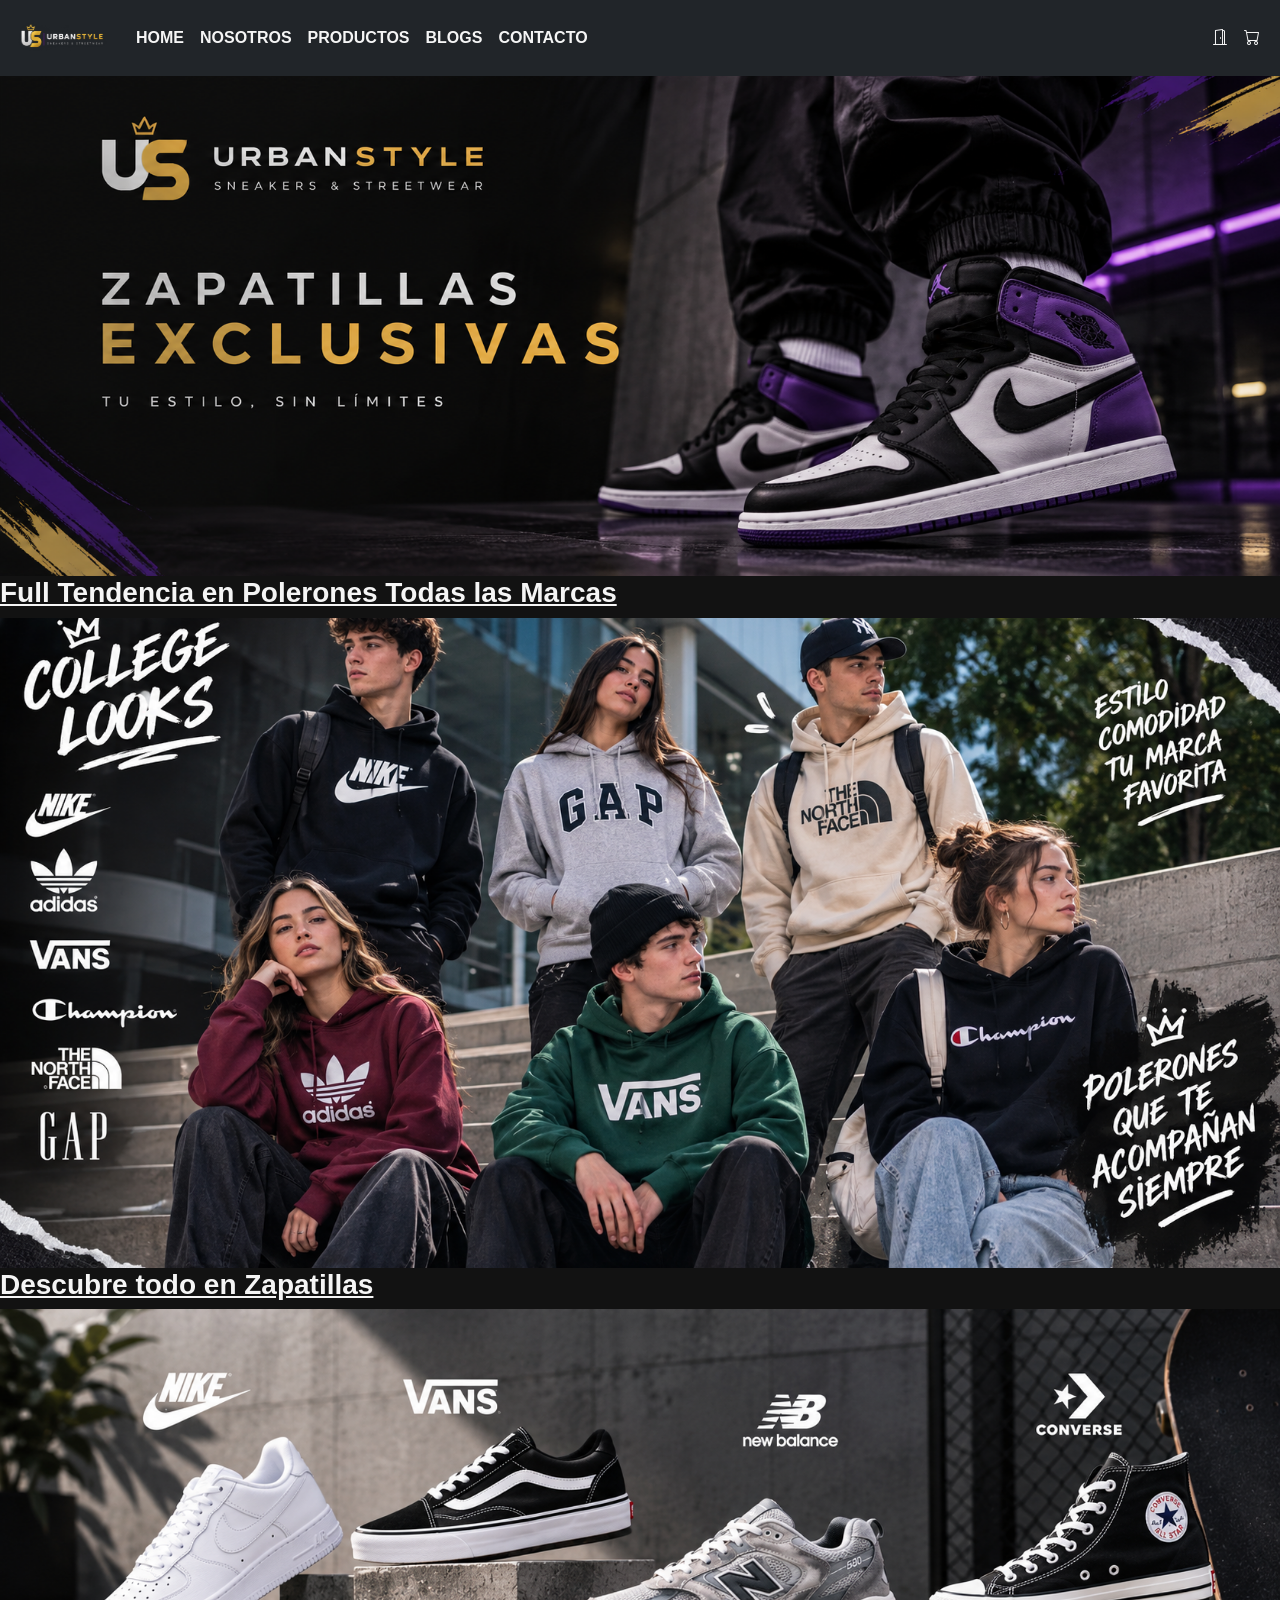
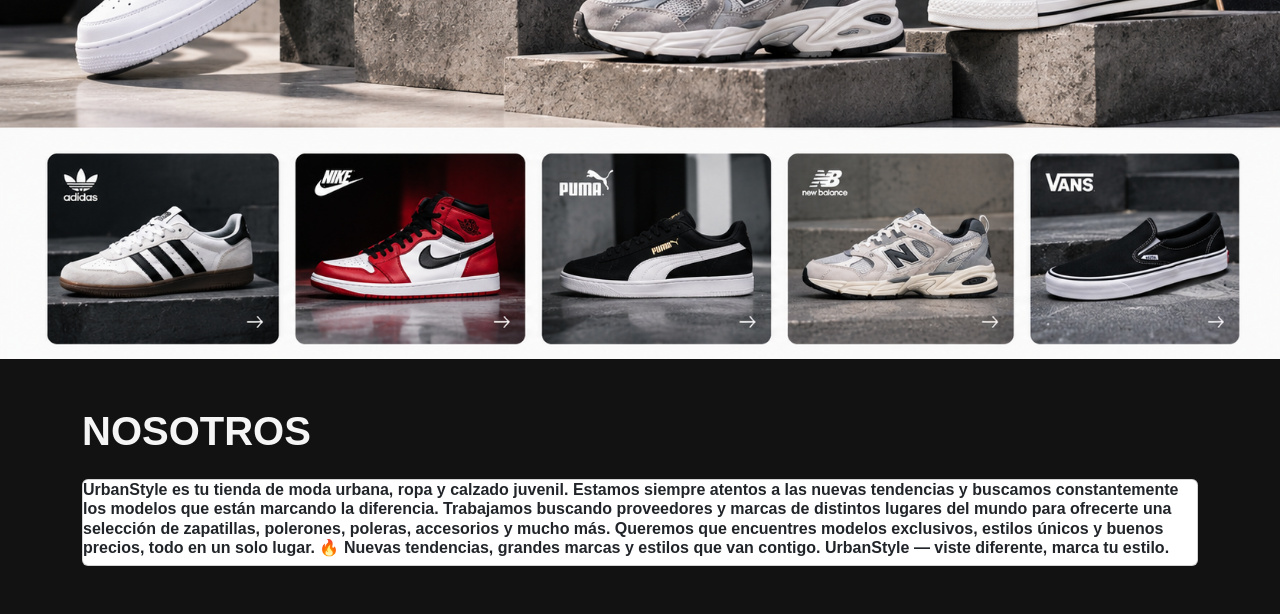
==== index.html @ 004dd3a8 "se agrego seccion 'NOSOTROS'" ====
<!DOCTYPE html>
<html>
    <head>
        <meta charset="utf-8">
        <title>UrbanStyle</title>
        <link href="https://cdn.jsdelivr.net/npm/bootstrap@5.3.8/dist/css/bootstrap.min.css" rel="stylesheet" integrity="sha384-sRIl4kxILFvY47J16cr9ZwB07vP4J8+LH7qKQnuqkuIAvNWLzeN8tE5YBujZqJLB" crossorigin="anonymous"><!--conecta con boostrap-->
        <link rel="stylesheet" href="https://cdn.jsdelivr.net/npm/bootstrap-icons@1.13.1/font/bootstrap-icons.min.css"><!-- se conecta con los iconos de boostrap-->
        <meta name="viewport" content="width=device-width, initial-scale=1"><!-- Hace que la página se adapte al ancho de la pantalla del dispositivo (responsive) -->
        <link rel="icon" type="image/png" href="img/favicon.png">
        <link rel="stylesheet" href="css/styles.css">
    </head>
        
    <body>
        <nav class="navbar navbar-expand-lg navbar-dark bg-dark">
            <div class="container-fluid justify-content-start"><!-- Usa todo el ancho disponible y coloca los elementos desde el comienzo del contenedor -->
                <a class="navbar-brand" href="index.html">
                    <img src="img/logo.png" alt="UrbanStyle" width="100" height="50">
                </a>
                
                <ul class="navbar-nav me-auto"><!-- Contiene los elementos del menú de navegación y los alinea a la izquierda -->
                    <li class="nav-item">
                        <a class="nav-link" href="index.html"><strong>HOME</strong> </a>
                    </li>
                    <li class="nav-item">
                        <a class="nav-link" href="nosotros.html"><strong>NOSOTROS</strong></a>
                    </li>
                    <li class="nav-item">
                        <a class="nav-link" href="productos.html"><strong>PRODUCTOS</strong></a>
                    </li>
                    <li class="nav-item">
                        <a class="nav-link" href="blogs.html"><strong>BLOGS</strong></a>
                    </li>
                    <li class="nav-item">
                        <a class="nav-link" href="contacto.html"><strong>CONTACTO</strong></a>
                    </li>
                </ul>

                <ul class="navbar-nav ">
                    <li class="nav-item"><a class="nav-link" href="login.html" aria-label="Iniciar sesión" title="Iniciar Seción"><i class="bi bi-door-open"></i></a></li>
                    <li class="nav-item"><a class="nav-link" href="carrito.html" aria-label="Carrito de Compras" title="Carrito de Compras"><i class="bi bi-cart"></i></a></li>
                </ul>
            </div>
        </nav><!--Fin del NAVBAR-->

        <section class="hero">
            <img src="img/hero.png" alt="UrbanStyle - Sneakers y Streetwear">
        </section>

        <section class="categorias">
            <div class="categoria-card">
                <a href="productos.html">
                    <h3><strong>Full Tendencia en Polerones Todas las Marcas</strong></h3>
                    <img src="img/polerones.png" alt="Categoria Polerones">
                </a>
                

            </div>

            <div class="categoria-card">
                <a href="productos.html">
                    <h3><strong>Descubre todo en Zapatillas</strong></h3>
                    <img src="img/collage-zapatillas.png" alt="Categoria Zapatillas">
                </a>
            </div>
        </section><!--Fin seccion de categoria destacada-->
        <div class="container mt-5 mb-5">
            <h1><strong>NOSOTROS</strong></h1>
            <div class="card mt-4">
                <h6><strong>UrbanStyle es tu tienda de moda urbana, ropa y calzado juvenil. Estamos siempre atentos a las nuevas tendencias y buscamos constantemente los modelos que están marcando la diferencia.

Trabajamos buscando proveedores y marcas de distintos lugares del mundo para ofrecerte una selección de zapatillas, polerones, poleras, accesorios y mucho más. Queremos que encuentres modelos exclusivos, estilos únicos y buenos precios, todo en un solo lugar.

🔥 Nuevas tendencias, grandes marcas y estilos que van contigo.
UrbanStyle — viste diferente, marca tu estilo.</strong></h6>
            </div>
        </div>
    </body>

</html>
---- css/styles.css ----
/* css/styles.css */

/* Codigos HEX de paleta de Colores UrbanStyle */
:root {
  --bg-dark: #121212;         /* Fondo principal negro */
  --bg-card: #1E1E1E;         /* Fondo de tarjetas/formularios */
  --bg-input: #2A2A2A;        /* Fondo de campos de texto */
  --text-main: #F5F5F5;       /* Texto claro */
  --text-muted: #B0B0B0;      /* Texto secundario */
  
  --color-purple: #8E24AA;    /* Morado urbano */
  --color-purple-hover: #AB47BC;
  --color-gold: #D4AF37;      /* Dorado premium */
  --color-gold-hover: #F1C40F;
  --color-error: #FF5252;     /* Mensajes de error */
}

* {
  margin: 0;
  padding: 0;
  box-sizing: border-box;
  font-family: 'Segoe UI', Tahoma, Geneva, Verdana, sans-serif;
}
/* Cuerpo de la pagina */
body {
  background-color: var(--bg-dark);
  color: var(--text-main);
  min-height: 100vh;
}

/* Tipografía en Dorado y Morado */
.text-gold { color: var(--color-gold); }
.text-purple { color: var(--color-purple); }

/* Contenedores */
.auth-container {
  display: flex;
  justify-content: center;
  align-items: center;
  min-height: 100vh;
  padding: 20px;
}

.auth-card {
  background-color: var(--bg-card);
  border: 1px solid #333;
  border-top: 4px solid var(--color-gold); 
  border-radius: 8px;
  padding: 40px;
  width: 100%;
  max-width: 450px;
  box-shadow: 0 8px 24px rgba(0, 0, 0, 0.5);
}

.auth-card h2 {
  text-align: center;
  margin-bottom: 24px;
  font-size: 1.8rem;
}

/* Inputs y Labels*/
.form-group {
  margin-bottom: 20px;
}

.form-group label {
  display: block;
  margin-bottom: 8px;
  font-size: 0.9rem;
  color: var(--text-muted);
}

.form-control {
  width: 100%;
  padding: 12px 16px;
  background-color: var(--bg-input);
  border: 1px solid #444;
  border-radius: 6px;
  color: var(--text-main);
  font-size: 1rem;
  outline: none;
  transition: border-color 0.3s;
}

/* Borde morado al enfocar */
.form-control:focus {
  border-color: var(--color-purple); 
}

/* Diseño de Botones */
.btn-gold {
  width: 100%;
  padding: 14px;
  background-color: var(--color-gold);
  color: #000;
  font-weight: bold;
  font-size: 1rem;
  border: none;
  border-radius: 6px;
  cursor: pointer;
  transition: background-color 0.3s;
}

.btn-gold:hover {
  background-color: var(--color-gold-hover);
}

/* Mensajes de error */
.error-message {
  color: var(--color-error);
  font-size: 0.85rem;
  margin-top: 5px;
  display: none;
}

.nav-link {
  color: var(--text-main);
}

.nav-link:hover {
  color: var(--color-gold);
}

/* Ajusta la imagen principal del inicio */
.hero {
    width: 100%;
    height: 500px;
    overflow: hidden;
}

/* Hace que la imagen ocupe todo el espacio del Hero */
.hero img {
    width: 100%;
    height: 100%;
    object-fit: cover;
    object-position: center;
    display: block;
}

.categoria-card img{
  width: 100%;
    height: 650px;
    object-fit: cover;
    object-position: center;
    display: block;
}

.categoria-card a {
  color:var(--text-main) ;
}

.categoria-card a:hover {
  color: var(--color-gold-hover);
}
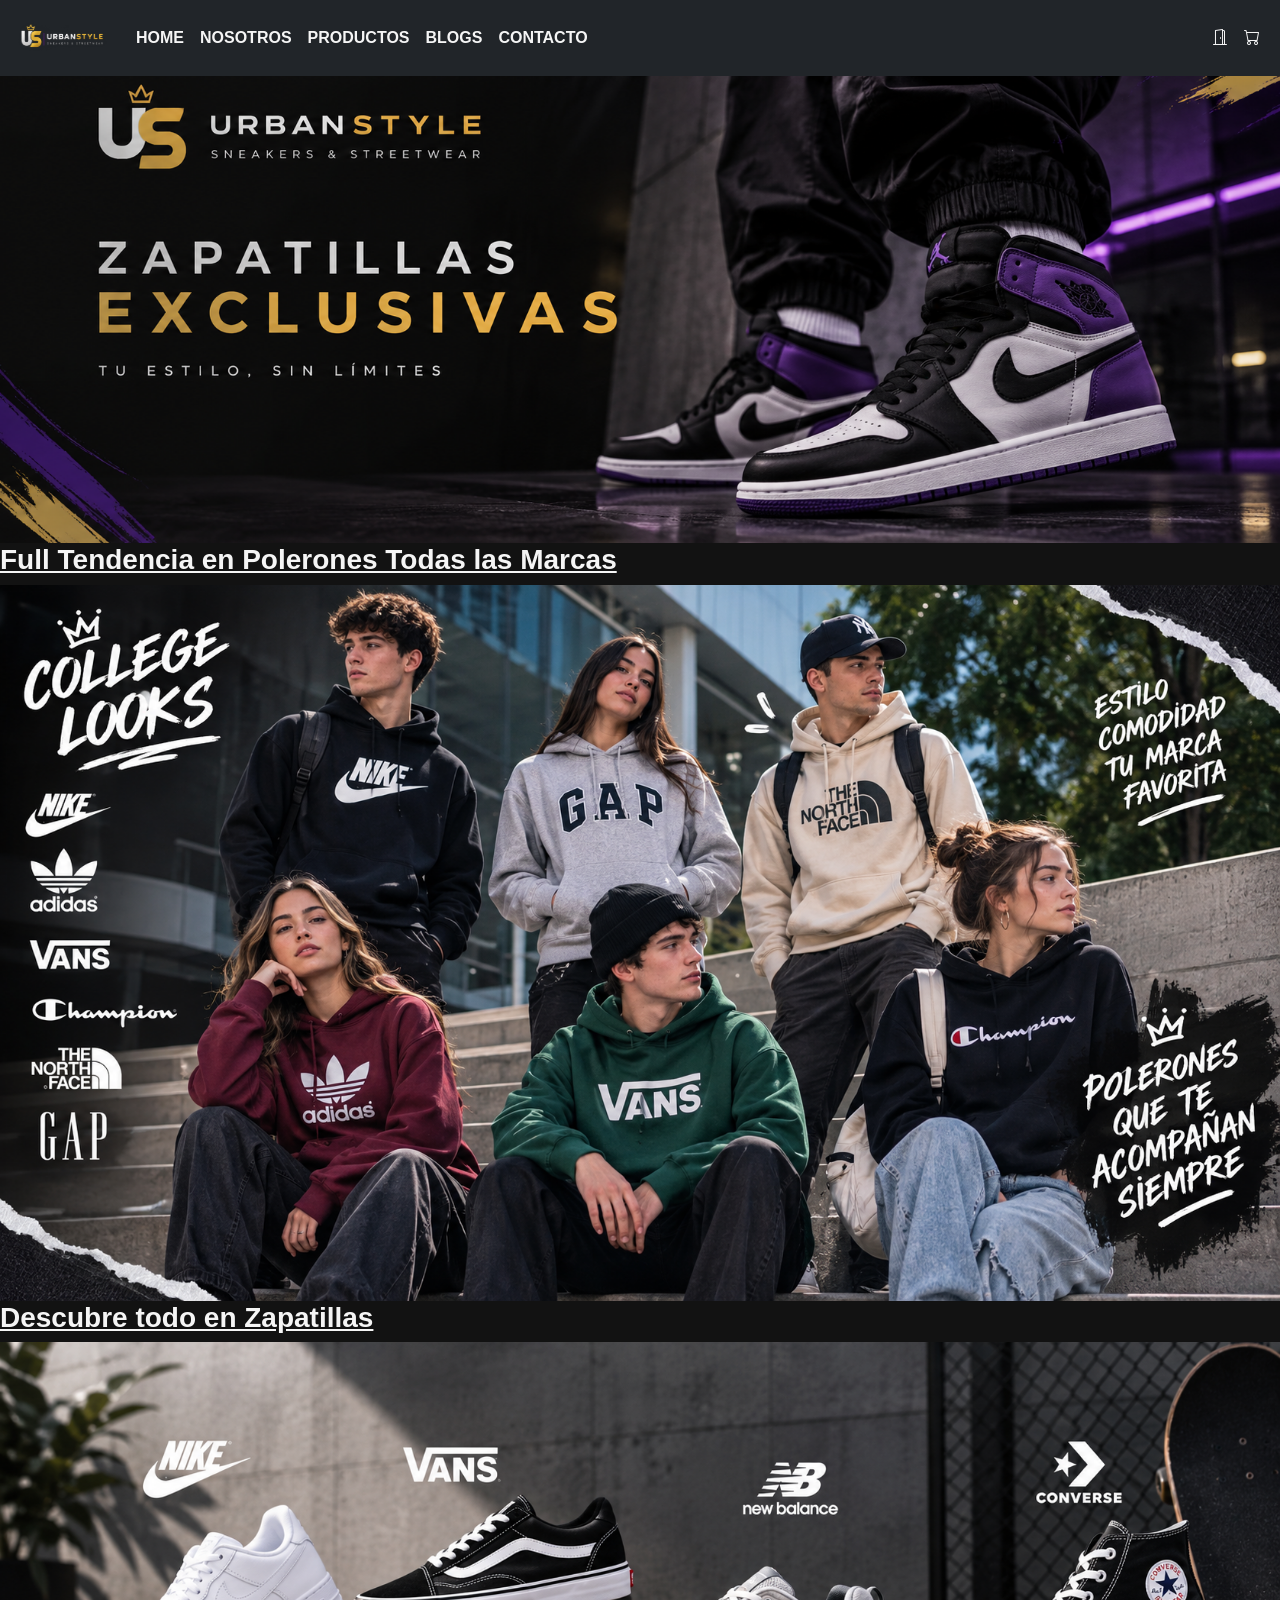
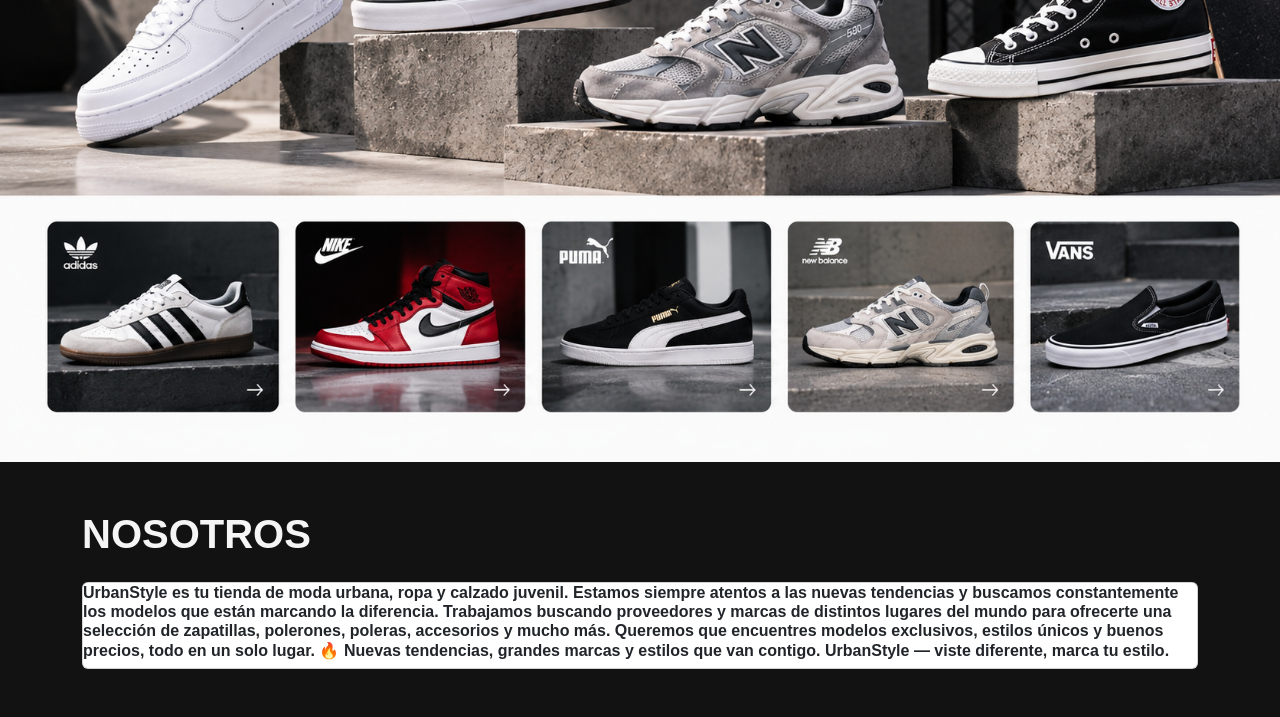
==== commit bb10e5d9: "cambio imagen del HERO" ====
--- a/index.html
+++ b/index.html
@@ -43,7 +43,7 @@
         </nav><!--Fin del NAVBAR-->
 
         <section class="hero">
-            <img src="img/hero.png" alt="UrbanStyle - Sneakers y Streetwear">
+            <img src="img/hero2.0.png" alt="UrbanStyle - Sneakers y Streetwear">
         </section>
 
         <section class="categorias">
@@ -67,11 +67,9 @@
             <h1><strong>NOSOTROS</strong></h1>
             <div class="card mt-4">
                 <h6><strong>UrbanStyle es tu tienda de moda urbana, ropa y calzado juvenil. Estamos siempre atentos a las nuevas tendencias y buscamos constantemente los modelos que están marcando la diferencia.
-
-Trabajamos buscando proveedores y marcas de distintos lugares del mundo para ofrecerte una selección de zapatillas, polerones, poleras, accesorios y mucho más. Queremos que encuentres modelos exclusivos, estilos únicos y buenos precios, todo en un solo lugar.
-
-🔥 Nuevas tendencias, grandes marcas y estilos que van contigo.
-UrbanStyle — viste diferente, marca tu estilo.</strong></h6>
+                    Trabajamos buscando proveedores y marcas de distintos lugares del mundo para ofrecerte una selección de zapatillas, polerones, poleras, accesorios y mucho más. Queremos que encuentres modelos exclusivos, estilos únicos y buenos precios, todo en un solo lugar.
+                    🔥 Nuevas tendencias, grandes marcas y estilos que van contigo.
+                    UrbanStyle — viste diferente, marca tu estilo.</strong></h6>
             </div>
         </div>
     </body>
--- a/css/styles.css
+++ b/css/styles.css
@@ -124,7 +124,7 @@
 /* Ajusta la imagen principal del inicio */
 .hero {
     width: 100%;
-    height: 500px;
+    height: 100%;
     overflow: hidden;
 }
 
@@ -139,7 +139,7 @@
 
 .categoria-card img{
   width: 100%;
-    height: 650px;
+    height: 100%;
     object-fit: cover;
     object-position: center;
     display: block;
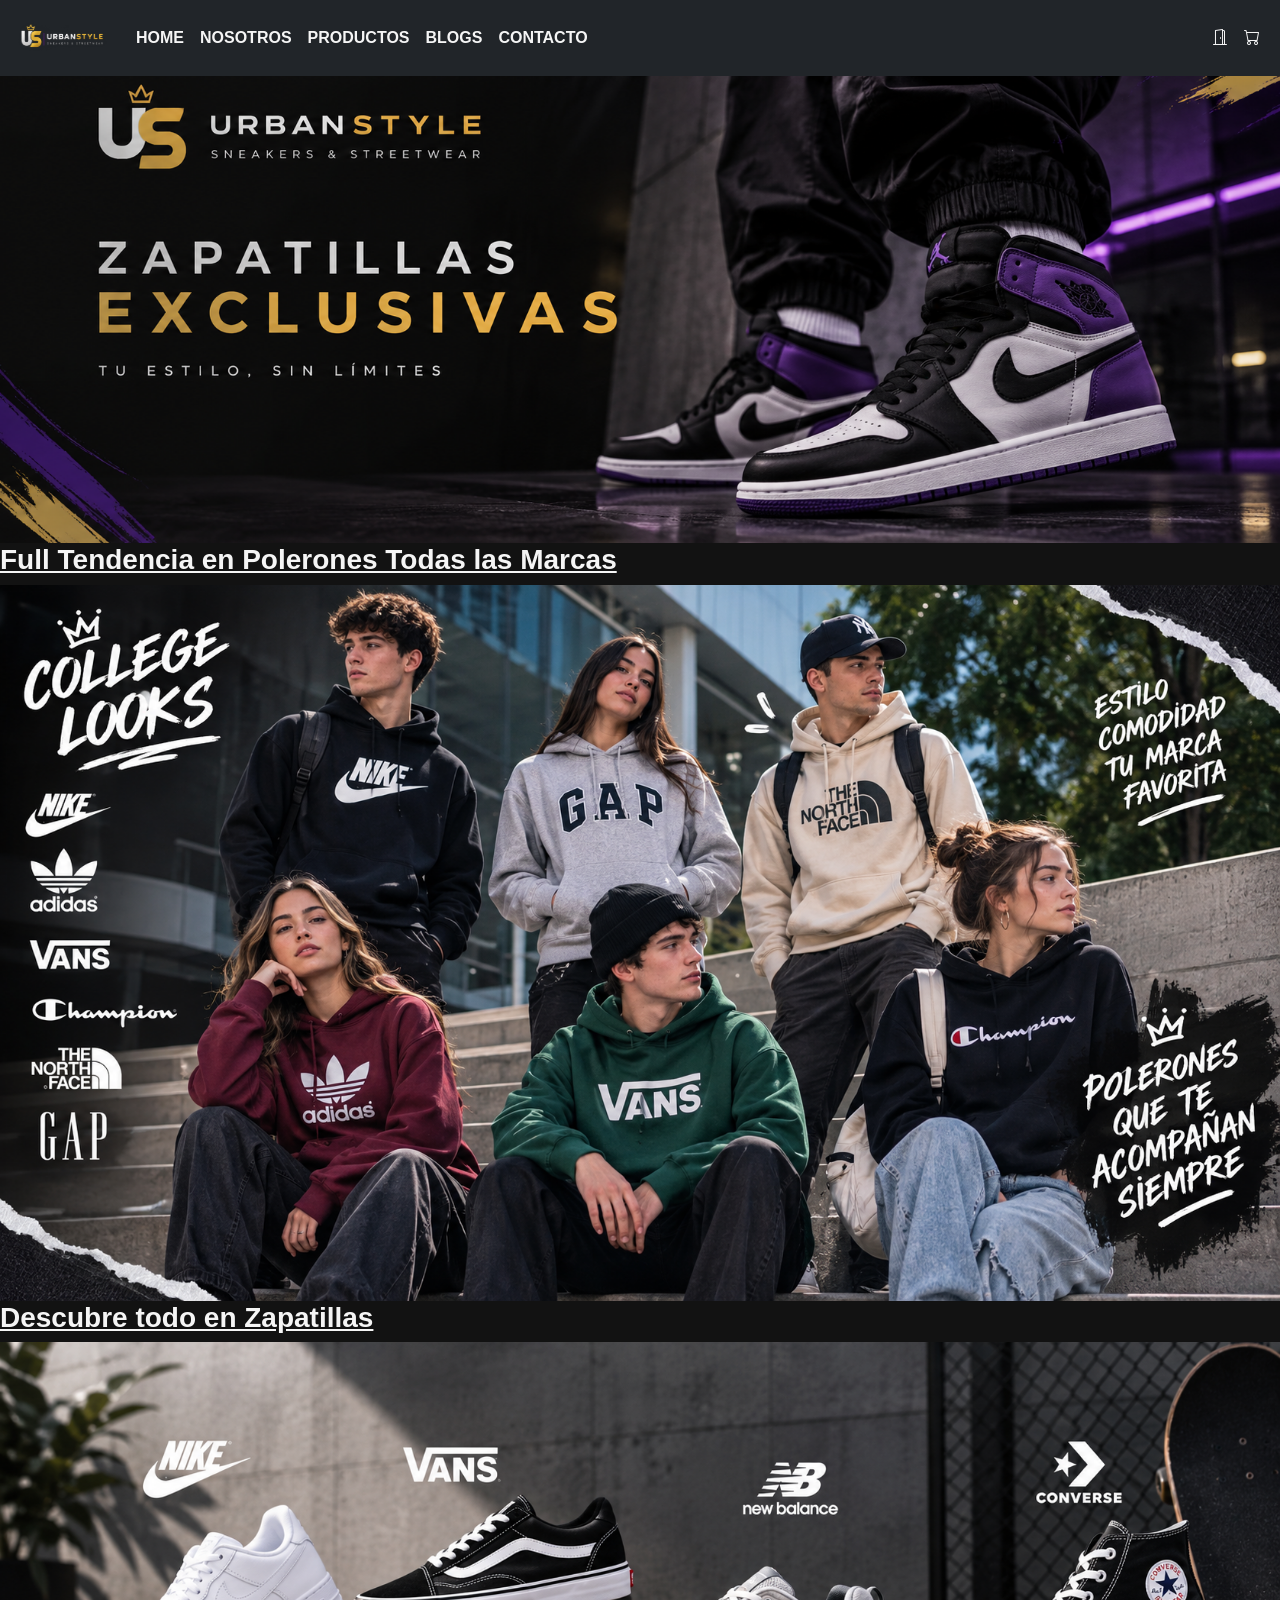
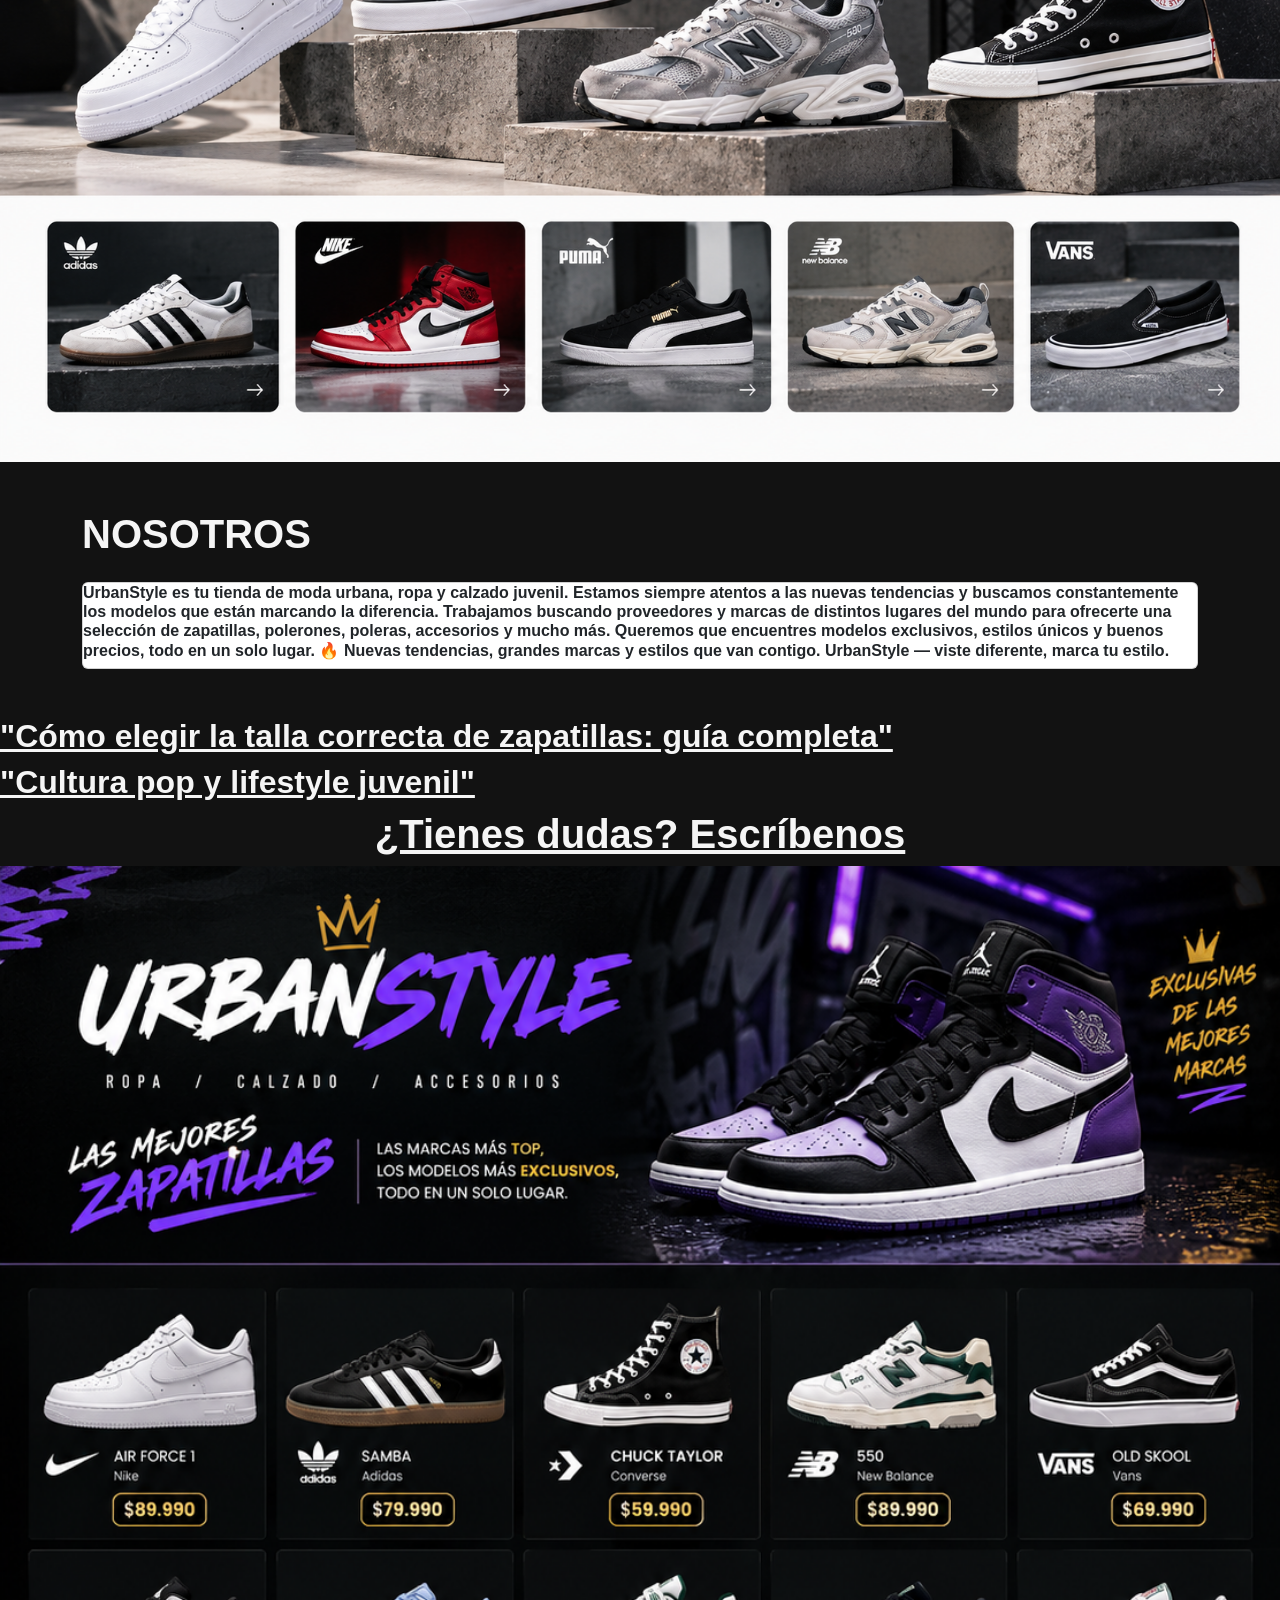
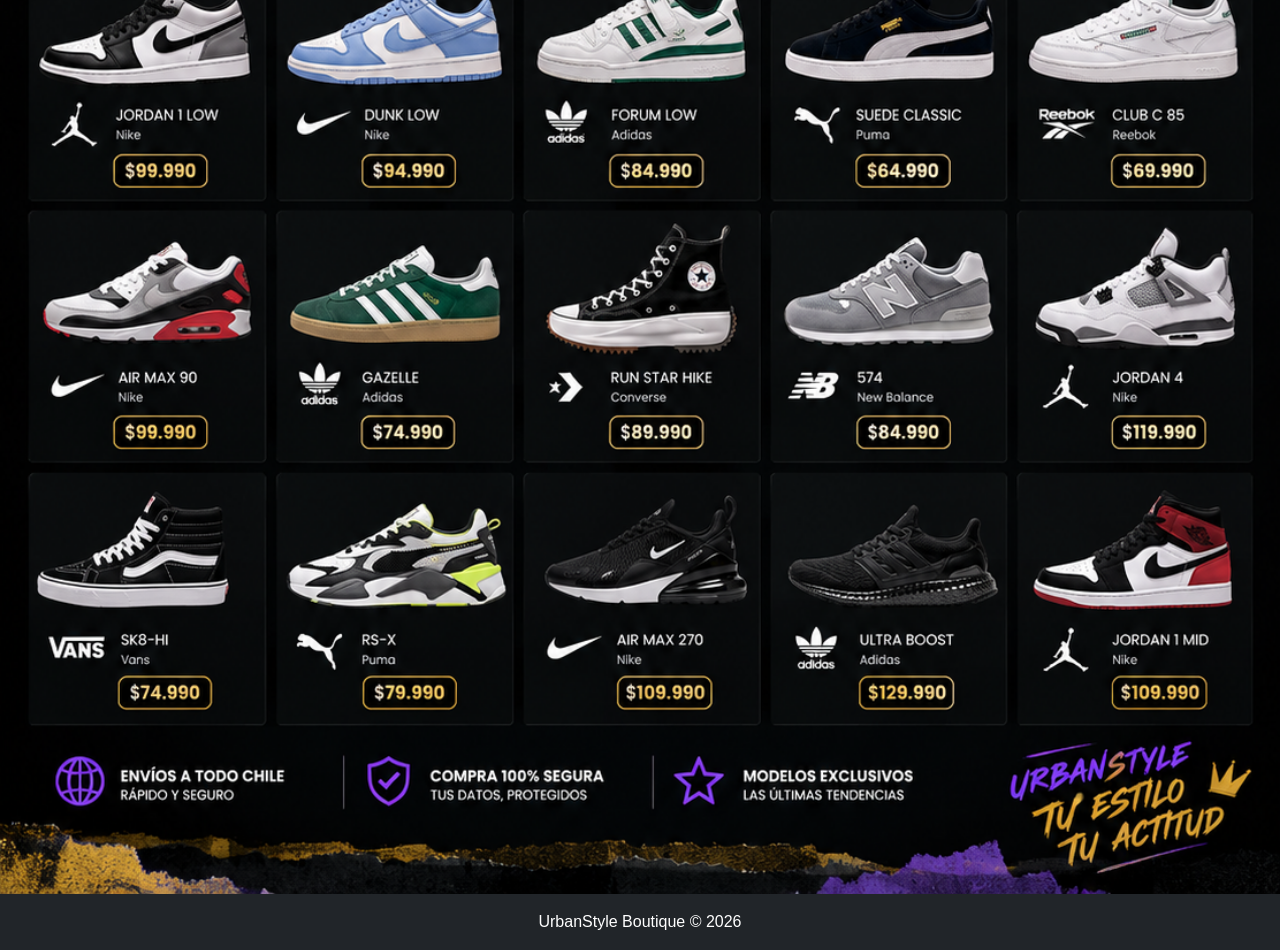
==== commit 9bffd7c7: "Agrega vistas de contacto, nosotros, index, blog principal, blog tallas y blog cultura pop con sus i" ====
--- a/index.html
+++ b/index.html
@@ -71,7 +71,34 @@
                     🔥 Nuevas tendencias, grandes marcas y estilos que van contigo.
                     UrbanStyle — viste diferente, marca tu estilo.</strong></h6>
             </div>
+        </div><!--Fin DIV 'iten, nosotros'-->
+
+        <div class="categoria-card">
+            <a href="blogs.html">
+                <h2><strong>"Cómo elegir la talla correcta de zapatillas: guía completa"</strong></h2>
+            </a> 
         </div>
+        <div class="categoria-card">
+            <a href="blogs.html">
+                <h2><strong>"Cultura pop y lifestyle juvenil"</strong></h2>
+            </a> 
+        </div>
+        
+        <div class="categoria-card text-center">
+            <a href="contacto.html">
+                <h1><strong>¿Tienes dudas? Escríbenos</strong></h1>
+            </a>
+        </div>
+
+        <div>
+            <a href="productos.html">
+                <img src="img/catalogo.png" alt="Catalogo UrbanStyle" class="img-fluid w-100">
+            </a>
+        </div>
+
+        <footer class="bg-dark text-white text-center py-3 mt-auto">
+            <p class="m-0">UrbanStyle Boutique &copy; 2026</p>
+        </footer>
     </body>
 
 </html>                        
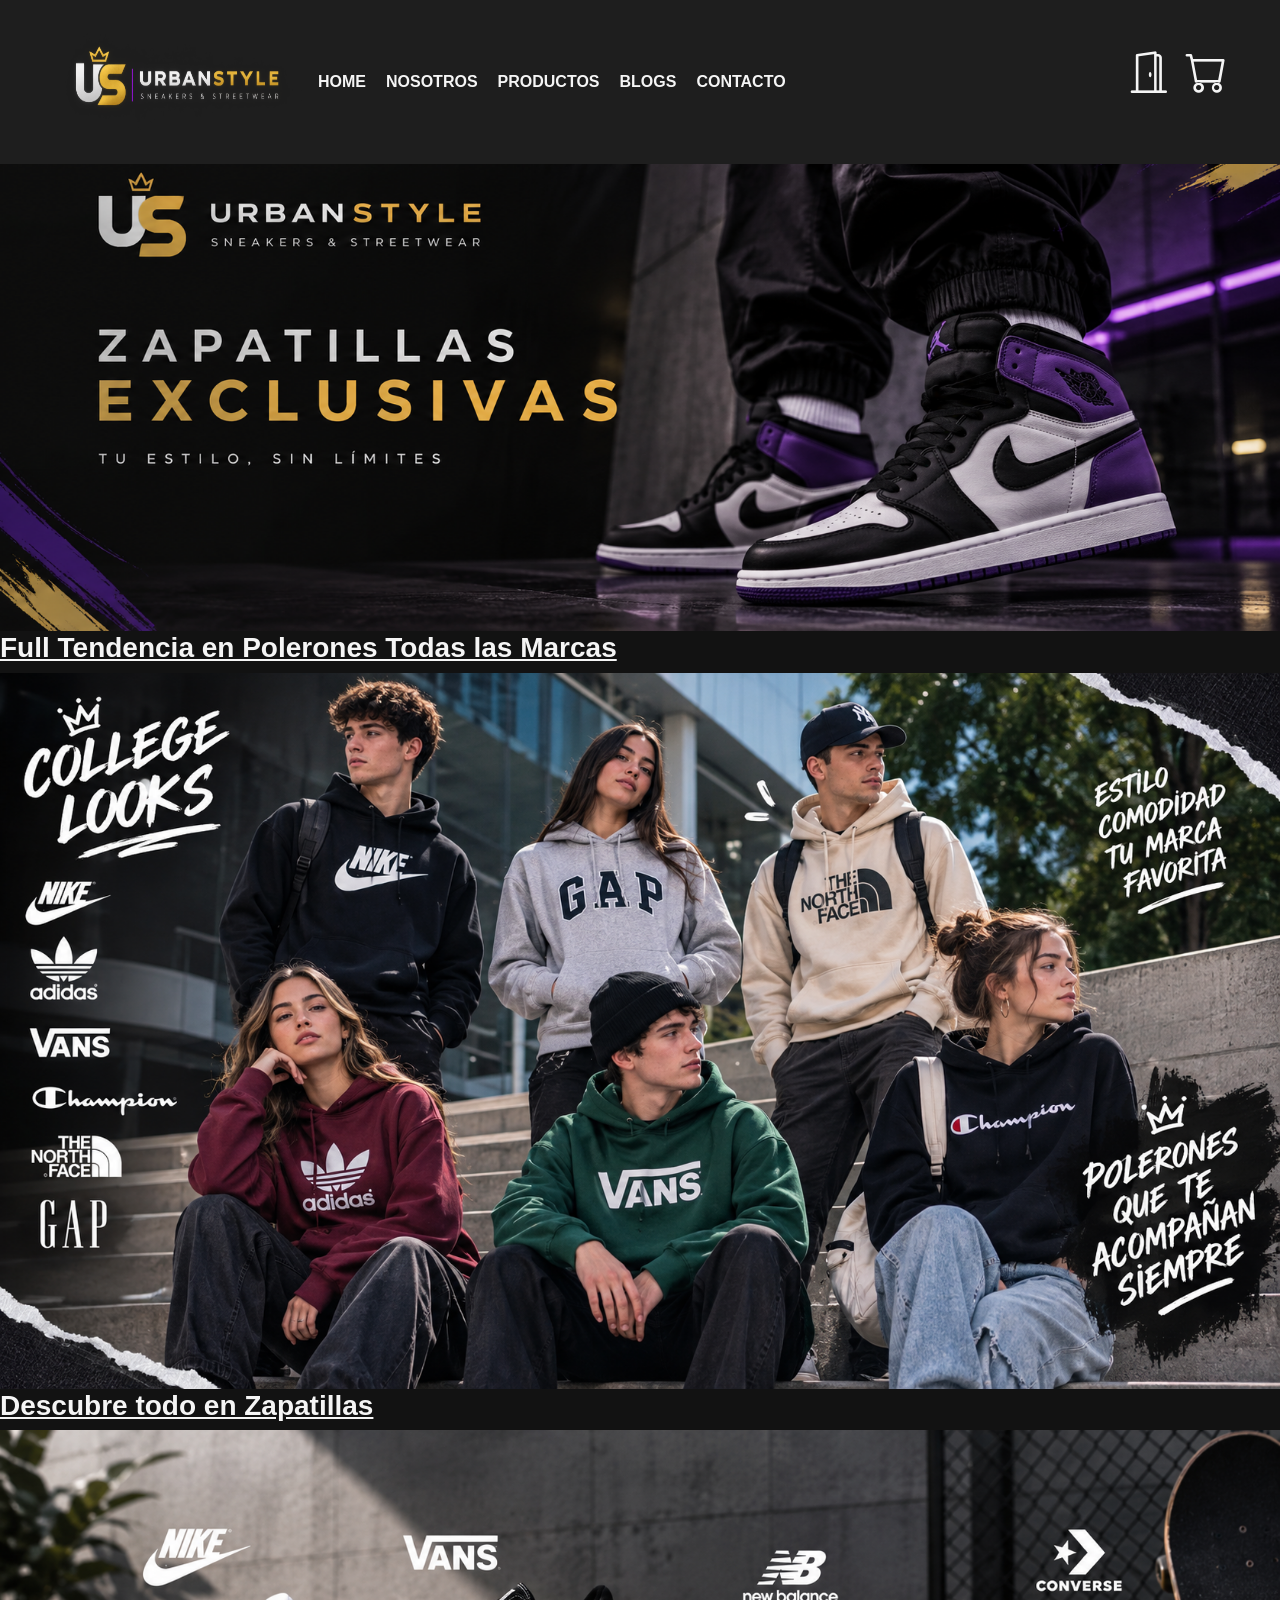
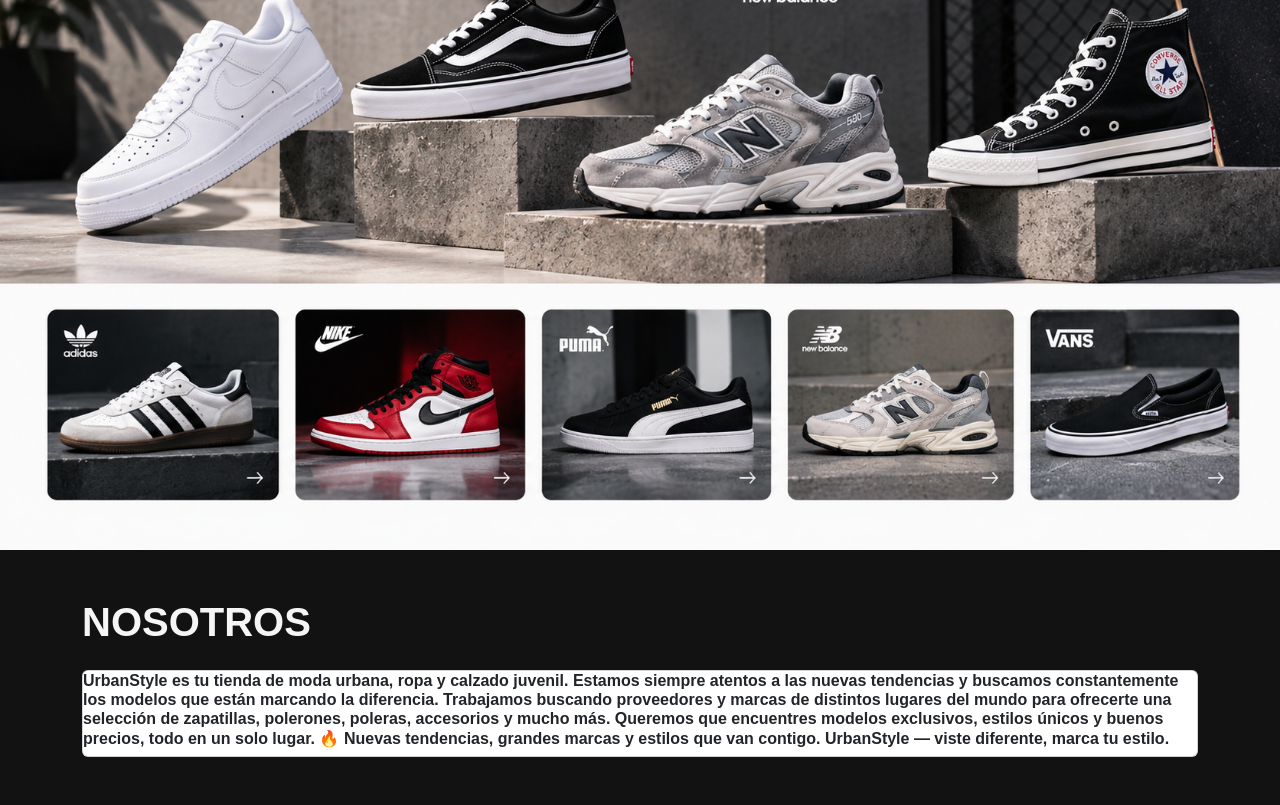
==== commit 313e7ae9: "Feat: Se implementa la validacion de formulario registro y login (Se normaliza diseño estandar)" ====
--- a/index.html
+++ b/index.html
@@ -11,13 +11,13 @@
     </head>
         
     <body>
-        <nav class="navbar navbar-expand-lg navbar-dark bg-dark">
-            <div class="container-fluid justify-content-start"><!-- Usa todo el ancho disponible y coloca los elementos desde el comienzo del contenedor -->
+        <nav class="navbar">
+            <div class="container-fluid justify-content-start">
                 <a class="navbar-brand" href="index.html">
-                    <img src="img/logo.png" alt="UrbanStyle" width="100" height="50">
+                    <img src="img/logo.png" alt="UrbanStyle" class="logo">
                 </a>
                 
-                <ul class="navbar-nav me-auto"><!-- Contiene los elementos del menú de navegación y los alinea a la izquierda -->
+                <ul class="navbar-nav me-auto nav-link">
                     <li class="nav-item">
                         <a class="nav-link" href="index.html"><strong>HOME</strong> </a>
                     </li>
@@ -34,13 +34,26 @@
                         <a class="nav-link" href="contacto.html"><strong>CONTACTO</strong></a>
                     </li>
                 </ul>
+                
+                <ul class="d-flex align-items-end gap-3 list-unstyled" style="color: var(--text -main);">
 
-                <ul class="navbar-nav ">
-                    <li class="nav-item"><a class="nav-link" href="login.html" aria-label="Iniciar sesión" title="Iniciar Seción"><i class="bi bi-door-open"></i></a></li>
-                    <li class="nav-item"><a class="nav-link" href="carrito.html" aria-label="Carrito de Compras" title="Carrito de Compras"><i class="bi bi-cart"></i></a></li>
+                    <li  class="nav-item" id="nav-usuario">
+                        <a class="nav-link" href="login.html" aria-label="Iniciar Sesion" title="Iniciar Sesion">
+                            <i class="bi bi-door-open" style="font-size: 2.6rem;"></i>
+                        </a>
+                    </li>
+
+
+                    <li>
+                        <a href="carrito.html" class="nav-link text-decoration-none" aria-label="Carrito" title="Carrito">
+                            <i class="bi bi-cart" style="font-size : 2.6rem"></i>
+                        </a>
+                    </li>
                 </ul>
+
+            
             </div>
-        </nav><!--Fin del NAVBAR-->
+        </nav>
 
         <section class="hero">
             <img src="img/hero2.0.png" alt="UrbanStyle - Sneakers y Streetwear">
@@ -71,34 +84,9 @@
                     🔥 Nuevas tendencias, grandes marcas y estilos que van contigo.
                     UrbanStyle — viste diferente, marca tu estilo.</strong></h6>
             </div>
-        </div><!--Fin DIV 'iten, nosotros'-->
-
-        <div class="categoria-card">
-            <a href="blogs.html">
-                <h2><strong>"Cómo elegir la talla correcta de zapatillas: guía completa"</strong></h2>
-            </a> 
         </div>
-        <div class="categoria-card">
-            <a href="blogs.html">
-                <h2><strong>"Cultura pop y lifestyle juvenil"</strong></h2>
-            </a> 
-        </div>
-        
-        <div class="categoria-card text-center">
-            <a href="contacto.html">
-                <h1><strong>¿Tienes dudas? Escríbenos</strong></h1>
-            </a>
-        </div>
-
-        <div>
-            <a href="productos.html">
-                <img src="img/catalogo.png" alt="Catalogo UrbanStyle" class="img-fluid w-100">
-            </a>
-        </div>
-
-        <footer class="bg-dark text-white text-center py-3 mt-auto">
-            <p class="m-0">UrbanStyle Boutique &copy; 2026</p>
-        </footer>
+        <script src="js/main.js"></script>
     </body>
 
+
 </html>                        
--- a/css/styles.css
+++ b/css/styles.css
@@ -28,9 +28,46 @@
   min-height: 100vh;
 }
 
-/* Tipografía en Dorado y Morado */
+/* Tipografía */
 .text-gold { color: var(--color-gold); }
 .text-purple { color: var(--color-purple); }
+.text-link {
+  color: var(--text-main);
+  text-decoration:none;
+  transition: color 0.3s;}
+.error-mensaje{
+  color: var(--color-error);
+}
+.text-link:hover{
+  color: var(--color-purple-hover)
+}
+/* Nav Bar */
+.navbar{
+  display: flex;
+  justify-content: space-between;
+  align-items: center;
+  background-color: var(--bg-card);
+  padding: 12px 40px;
+}
+.navbar-nav{
+  display: flex;
+  flex-direction:row ;
+  gap: 20px;              
+  list-style: none;       
+  margin: 0;
+  padding: 0;
+}
+
+.navbar .nav-link {
+  color: var(--text-main);       
+  font-weight: bold;
+  text-decoration: none;
+  transition: color 0.3s;
+}
+
+.navbar .nav-link:hover {
+  color: var(--color-gold);
+}
 
 /* Contenedores */
 .auth-container {
@@ -38,7 +75,7 @@
   justify-content: center;
   align-items: center;
   min-height: 100vh;
-  padding: 20px;
+  padding-bottom: 80px;
 }
 
 .auth-card {
@@ -46,9 +83,10 @@
   border: 1px solid #333;
   border-top: 4px solid var(--color-gold); 
   border-radius: 8px;
+  margin-top: 80px;
   padding: 40px;
   width: 100%;
-  max-width: 450px;
+  max-width: 650px;
   box-shadow: 0 8px 24px rgba(0, 0, 0, 0.5);
 }
 
@@ -56,6 +94,26 @@
   text-align: center;
   margin-bottom: 24px;
   font-size: 1.8rem;
+  flex: 0 0 100%;
+}
+
+#registroForm{
+  display: flex;
+  flex-wrap: wrap;
+  gap: 15px;
+  justify-content: space-between;
+}
+
+#registroForm .form-group{
+  flex: 0 0 48%;
+  margin-bottom: 0;
+}
+
+#registroForm p,
+#registroForm button[type="submit"],
+#registroForm a{
+  flex:0 0 100%;
+  text-align: center;
 }
 
 /* Inputs y Labels*/
@@ -127,6 +185,14 @@
     height: 100%;
     overflow: hidden;
 }
+/* Ajuste de logo principal*/
+.logo{
+  display:block;
+  margin:0 auto;
+  width: 250px; 
+  height: 130px;
+}
+
 
 /* Hace que la imagen ocupe todo el espacio del Hero */
 .hero img {
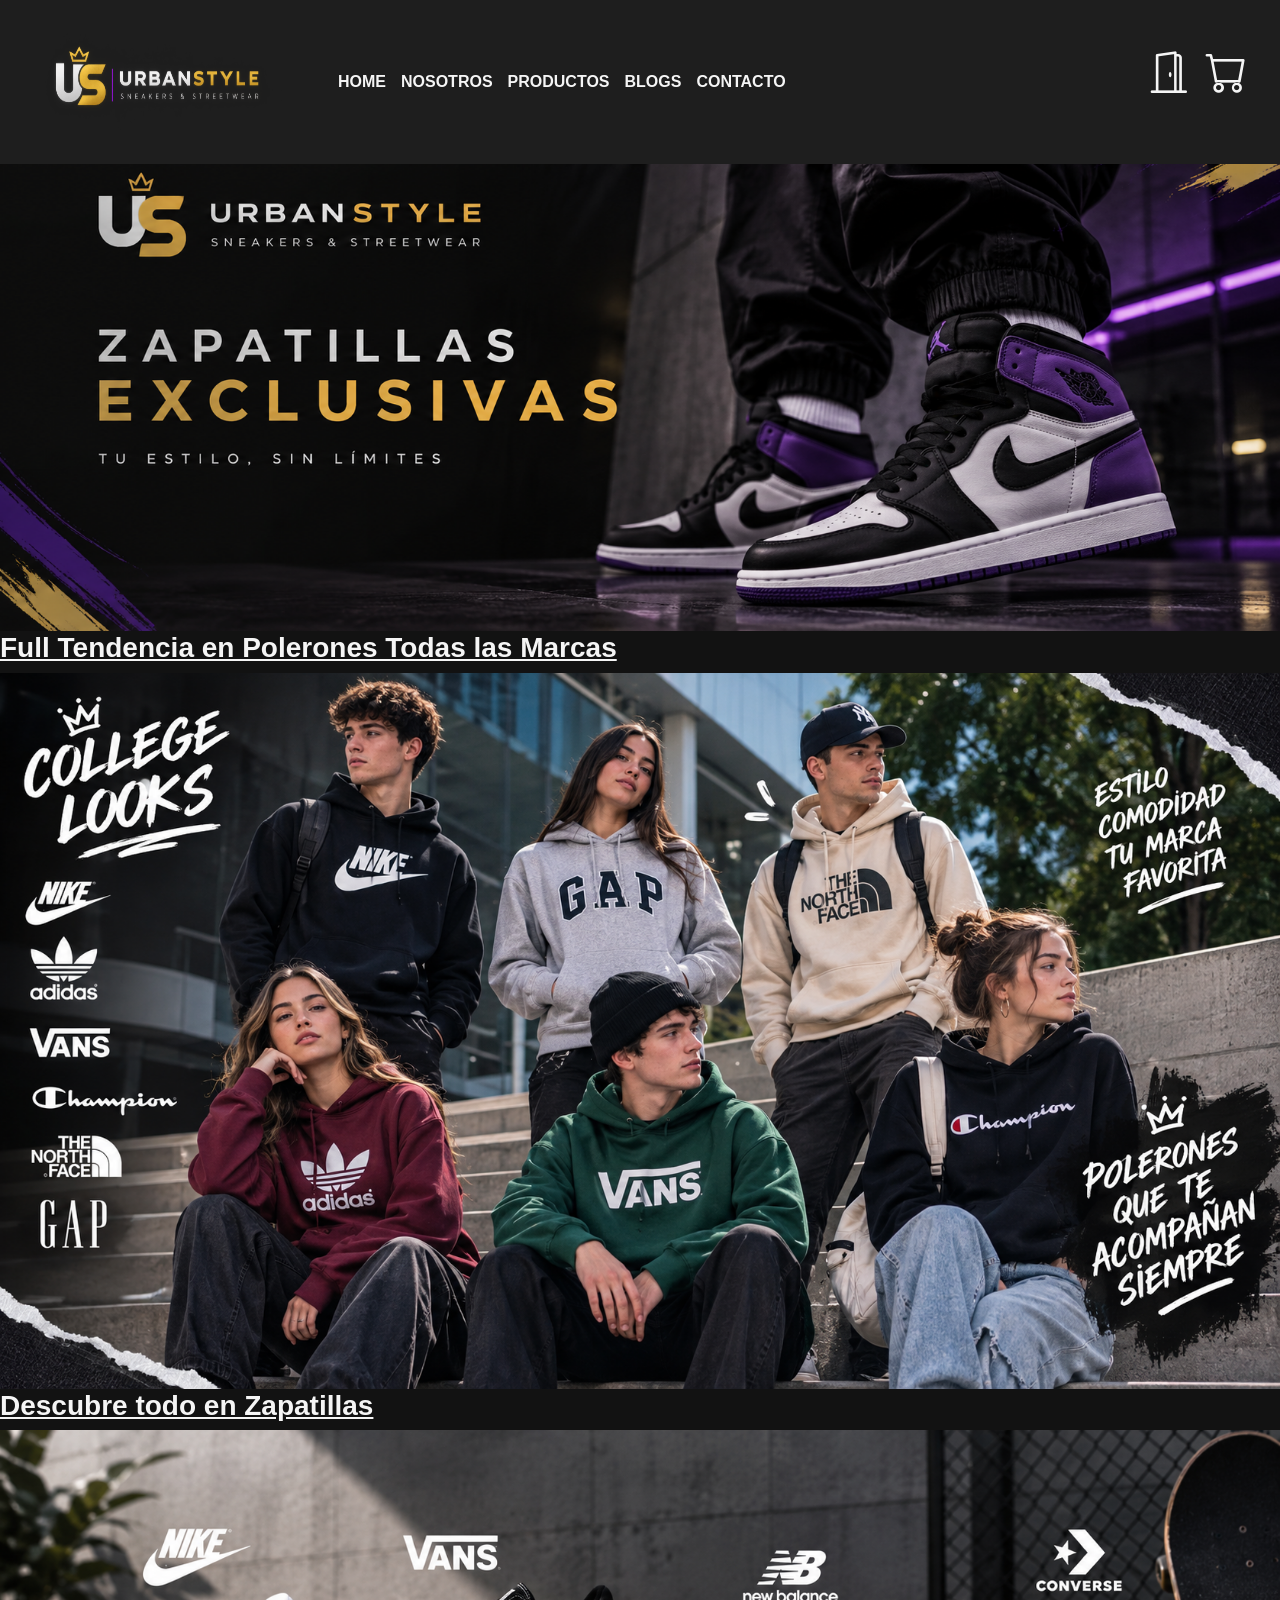
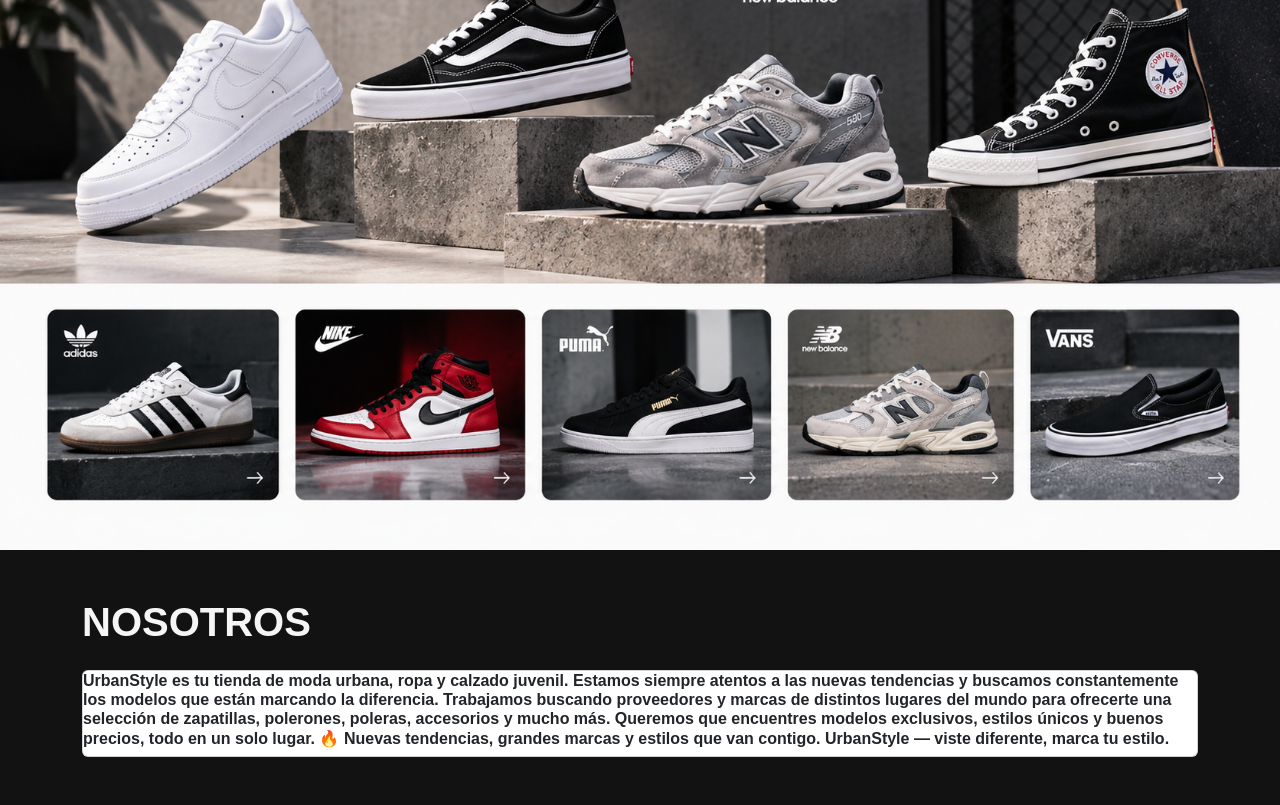
==== commit 6d91751a: "se implementa base de datos localstorage para edicion de productos y pagina admin" ====
--- a/index.html
+++ b/index.html
@@ -2,6 +2,7 @@
 <html>
     <head>
         <meta charset="utf-8">
+        <meta name="viewport" content="width=device-width, initial-scale=1.0">
         <title>UrbanStyle</title>
         <link href="https://cdn.jsdelivr.net/npm/bootstrap@5.3.8/dist/css/bootstrap.min.css" rel="stylesheet" integrity="sha384-sRIl4kxILFvY47J16cr9ZwB07vP4J8+LH7qKQnuqkuIAvNWLzeN8tE5YBujZqJLB" crossorigin="anonymous"><!--conecta con boostrap-->
         <link rel="stylesheet" href="https://cdn.jsdelivr.net/npm/bootstrap-icons@1.13.1/font/bootstrap-icons.min.css"><!-- se conecta con los iconos de boostrap-->
--- a/css/styles.css
+++ b/css/styles.css
@@ -47,14 +47,18 @@
   justify-content: space-between;
   align-items: center;
   background-color: var(--bg-card);
-  padding: 12px 40px;
+  padding: 12px 20px;
+  flex-wrap: wrap;
 }
 .navbar-nav{
   display: flex;
   flex-direction:row ;
-  gap: 20px;              
+  flex-wrap: wrap;
+  gap: 15px;              
   list-style: none;       
   margin: 0;
+  margin-left: 40px;
+  margin-right: auto;
   padding: 0;
 }
 
@@ -70,6 +74,314 @@
 }
 
 /* Contenedores */
+/* Pagina Admin */
+.dashboard-admin{
+  display: flex !important;
+  flex-direction: row !important;
+  justify-content: center;
+  align-items: flex-start;
+  gap: 40px;
+  max-width: 1100px;
+  margin: 40px auto;
+  padding: 0 20px;
+}
+
+.admin-actions{
+  width: 320px;
+  flex: 0 0 auto !important;
+  display: flex;
+  flex-direction: column;
+  gap: 25px;
+}
+
+.action-card{
+  width: 100%;
+  min-height: 280px;         
+  flex-direction: column;
+  justify-content: space-between;
+  background-color: var(--bg-card);
+  border: 1px solid #333;
+  padding: 25px;
+  border-radius: 8px;
+  border-top: 4px solid var(--color-gold);
+  box-shadow: 0 8px 24px rgba(0, 0, 0, 0.5);
+  box-sizing: border-box;
+}
+.action-card h3{
+  color: var(--color-gold, #c5a059);
+  margin-bottom: 10px;
+}
+.action-card p {
+  color: #bbb;
+  margin-bottom: 20px;
+}
+
+.admin-profile-card{
+  width: 320px !important;
+  flex-shrink: 0 !important;
+  background: var(--bg-card);
+  border:1px solid var(--color-gold, #c5a059);
+  padding: 30px;
+  border-radius: 8px;
+  text-align: center;
+}
+
+.profile-avatar i{
+  font-size: 4rem;
+  color: var(--color-gold, #c5a059);
+
+}
+
+.badge-role{
+  display: inline-block;
+  background: rgba(197, 160, 89, 0.2);
+  color: var(--color-gold);
+  padding: 4px 12px;
+  border-radius: 20px;
+  font-size: 0.85rem;
+  margin: 10px 0;
+
+}
+
+.profile-email{
+  color:#888;
+  font-size: 0.9rem;
+  margin-bottom: 25px;
+}
+
+
+/* Pagina de Productos */
+
+.categoria-seccion{
+  background-color: var(--bg-card, #181818);
+  border: 1px solid #333;
+  border-top: 4px solid var(--color-gold, #c5a059);
+  border-radius: 8px;
+  padding: 24px;
+  margin-bottom: 30px;
+  box-shadow: 0 8px 24px rgba(0, 0, 0, 0.5);
+}
+
+.categoria-header{
+  display:flex;
+  justify-content: space-between;
+  align-items: center;
+  margin-bottom: 20px;
+}
+
+.categoria-header h3{
+  color: var(--color-gold, #c5a059);
+  margin: 0;
+  font-size: 1.4rem;
+
+}
+
+.producto-slider{
+  display: flex;
+  flex-direction: row;
+  gap: 20px;
+  list-style: none;
+  padding: 0;
+  margin: 0;
+  overflow-x: auto;
+  padding-bottom: 12px;
+}
+
+.producto-card{
+  flex: 0 0 220px;
+  background: #1f1f1f;
+  border: 1px solid #333;
+  border-radius: 8px;
+  padding: 15px;
+  display: flex;
+  flex-direction: column;
+  justify-content: space-between;
+  transition: transform 0.2s, border-color 0.2s;
+}
+
+.producto-card:hover{
+  border-color: var(--color-gold-hover);
+  transform: translateY(-2px);
+}
+
+.prod-img-link{
+  display: block;
+  width: 100%;
+  height: 180px;
+  overflow: hidden;
+  object-fit: cover;
+  border-radius: 6px;
+  background-color: #111;
+
+}
+
+.prod-img-link img{
+  width: 100%;
+  height: 100%;
+  object-fit: cover;
+  object-position: center;
+  display: block;
+}
+
+.prod-sku{
+  display: block;
+  font-size: 0.75rem;
+  color: #888;
+  margin-top: 10px;
+}
+
+.prod-titulo{
+  display: block;
+  color: #fff;
+  text-decoration: none;
+  font-size: 0.95rem;
+  font-weight: bold;
+  margin: 4px 0 6px 0;
+  white-space: nowrap;
+  overflow: hidden;
+  text-overflow: ellipsis;
+}
+
+.prod-precio{
+  color:var(--color-gold, #c5a059);
+  font-weight: bold;
+  margin: 0 0 12px 0;
+}
+
+.stock-actual{
+  font-weight: bold;
+  color: #fff;
+  min-width: 25px;
+  text-align: center;
+}
+
+/* Formulario de Productos */
+
+.form-producto-container{
+  max-width: 800px;
+  margin: 40px auto;
+  padding: 0 20px;
+}
+
+.form-card{
+  background-color: var(--bg-card, #181818);
+  border: 1px solid #333;
+  border-top: 4px solid var(--color-gold, #c5a059);
+  border-radius: 10px;
+  padding: 35px 40px;
+  box-shadow: 0 10px 30px rgba(0, 0, 0, 0.6);
+}
+
+.form-header{
+  margin-bottom: 25px;
+  border-bottom: 1px solid #2a2a2a;
+  padding-bottom: 15px;
+}
+
+.form-header h2{
+  color: #fff;
+  margin: 0 0 6px 0;
+  font-size: 1.8rem;
+}
+
+.form-header p{
+  color: #888;
+  margin: 0;
+  font-size: 0.95rem;
+}
+
+.form-row{
+  display: flex;
+  gap: 20px;
+  margin-bottom: 15px;
+}
+
+.flex-1{
+  flex: 1;
+}
+
+.form-group{
+  display: flex;
+  flex-direction: column;
+  margin-bottom: 15px;
+}
+
+.form-group label{
+  color: #ddd;
+  font-size: 0.9rem;
+  margin-bottom: 6px;
+  font-weight: 500;
+}
+
+.form-group input,select,textarea{
+  background-color: #222;
+  border: 1px solid #444;
+  border-radius: 6px;
+  padding: 10px 14px;
+  color: #fff;
+  font-size: 0.95rem;
+  outline: none;
+  transition: border-color 0.2s, box-shadow 0.2s;
+}
+
+.form-group input:focus, select:focus, textarea:focus{
+  border-color: var(--color-gold, #c5a059);
+  box-shadow: 0 0 6px rgba(197, 160, 89, 0.3)
+}
+
+
+.form-actions{
+  display: flex;
+  justify-content: flex-end;
+  align-items: center;
+  gap: 15px;
+  margin-top: 25px;
+  padding-top: 20px;
+  border-top: 1px solid #2a2a2a;
+}
+
+.btn-cancelar,
+.btn-guardar{
+  display: inline-flex;
+  align-items: center;
+  justify-content: center;
+  height: 44px;
+  padding: 0 24px;
+  border-radius: 6px;
+  font-size: 0.94rem;
+  font-weight: 600;
+  text-decoration: none;
+  box-sizing: border-box;
+  cursor: pointer;
+  transition: all 0.2s ease;
+}
+
+.btn-cancelar{
+  background: transparent;
+  color: #bbb;
+  border: 1 px solid #444;
+}
+
+.btn-cancelar:hover{
+  color: #fff;
+  border-color: #888;
+  background: rgba(255, 255, 255, 0.05);
+}
+
+.btn-guardar{
+  background-color: var(--color-gold);
+  color: #0b0b0b;
+  border: 1px solid var(--color-gold);
+}
+
+.btn-guardar:hover{
+  background-color: var(--color-gold-hover);
+  border-color: var(--color-gold-hover);
+  transform: translateY(-1px);
+}
+
+
+/* Pagina Login y Register */
 .auth-container {
   display: flex;
   justify-content: center;
@@ -115,6 +427,7 @@
   flex:0 0 100%;
   text-align: center;
 }
+
 
 /* Inputs y Labels*/
 .form-group {
@@ -157,11 +470,60 @@
   border-radius: 6px;
   cursor: pointer;
   transition: background-color 0.3s;
+  text-decoration: none;
 }
 
 .btn-gold:hover {
   background-color: var(--color-gold-hover);
 }
+
+.stock-control{
+  display: flex;
+  align-items: center;
+  justify-content: center;
+  gap: 10px;
+  background: #141414;
+  border: 1px solid #2A2A2A;
+  border-radius: 6px;
+  padding: 6px;
+  margin-bottom: 10px;
+
+}
+
+.btn-stock{
+  background: #2a2a2a;
+  color: #fff;
+  border: none;
+  width: 28px;
+  height: 28px;
+  border-radius: 4px;
+  cursor: pointer;
+  font-weight: bold;
+}
+
+.btn-stock:hover{
+  background: var(--color-gold, #c5a059);
+  color: #000;
+}
+
+.btn-edit-link{
+  display: block;
+  text-align: center;
+  font-size: 0.85rem;
+  color: #bbb;
+  text-decoration: none;
+  padding: 6px;
+  border-radius: 4px;
+  border: 1px solid #333;
+
+}
+
+.btn-edit-link:hover{
+  color: #fff;
+  border-color: var(--color-gold, #c5a059);
+}
+
+
 
 /* Mensajes de error */
 .error-message {
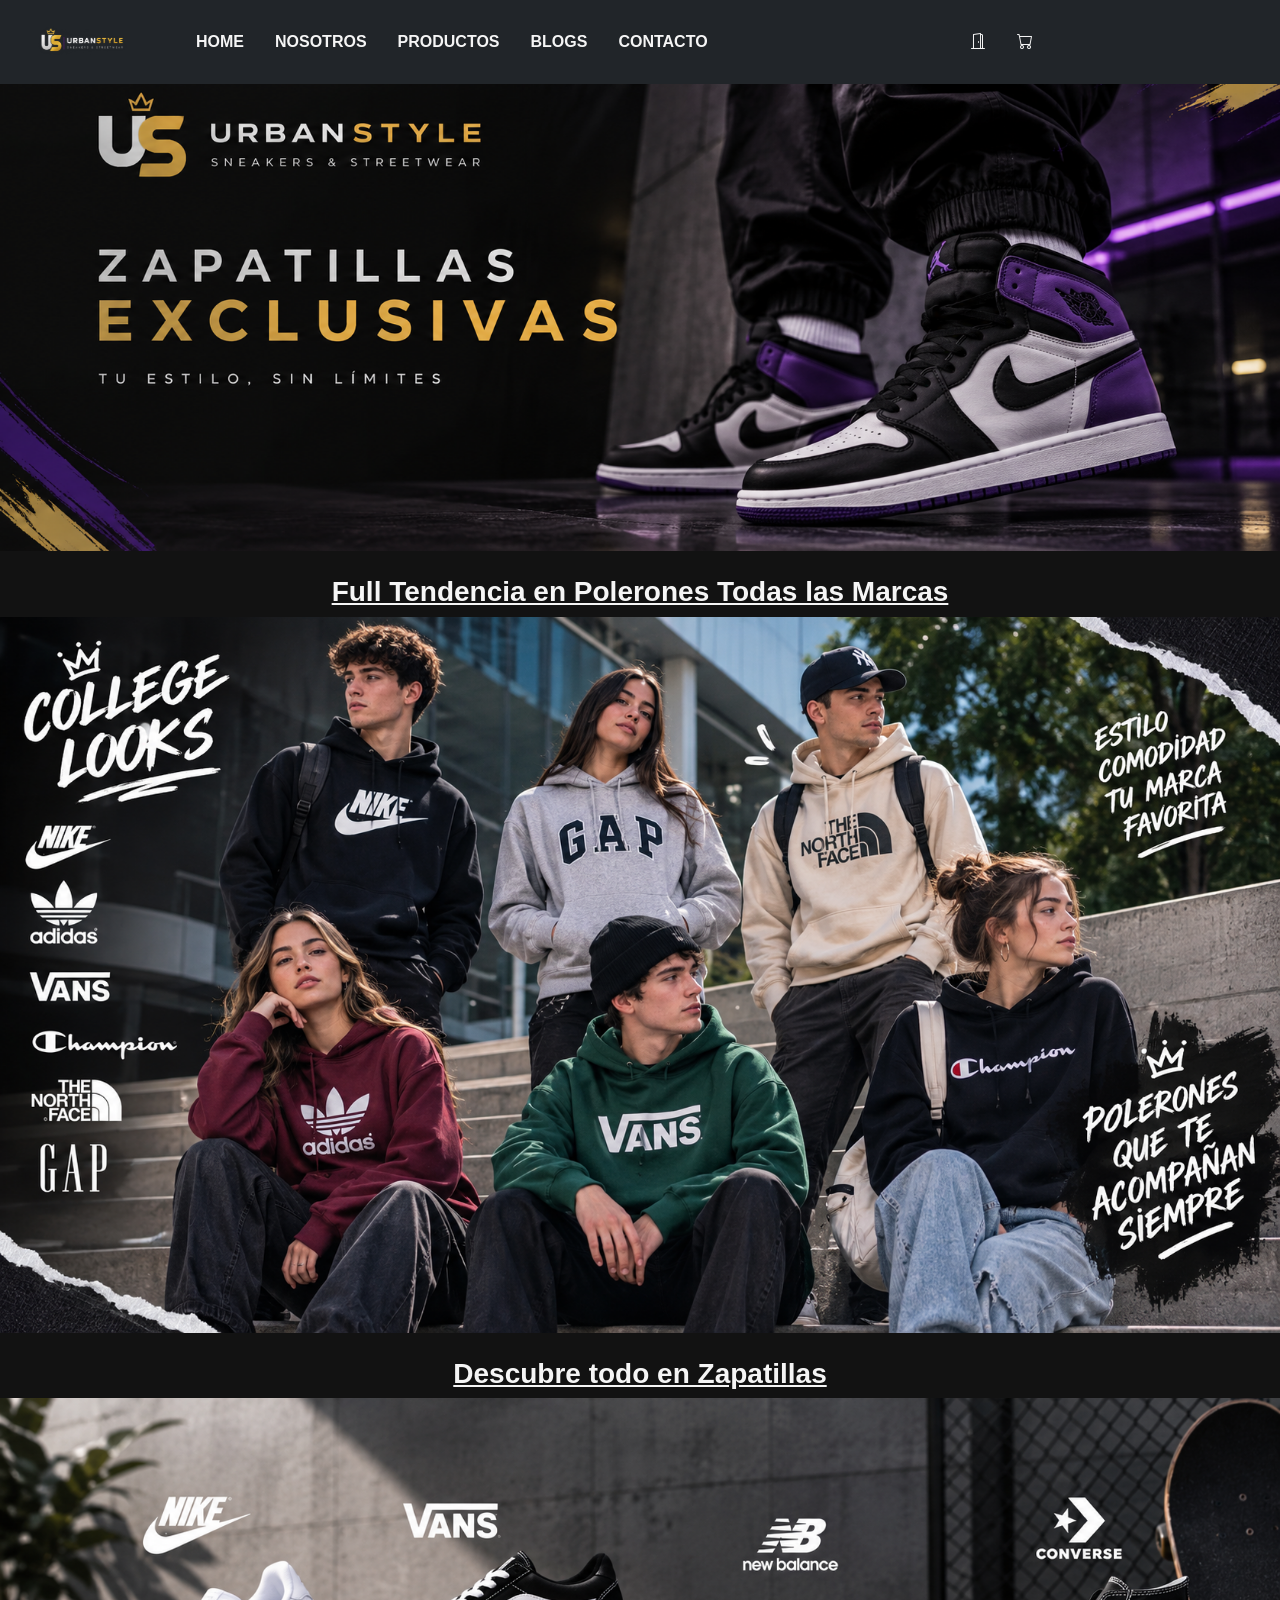
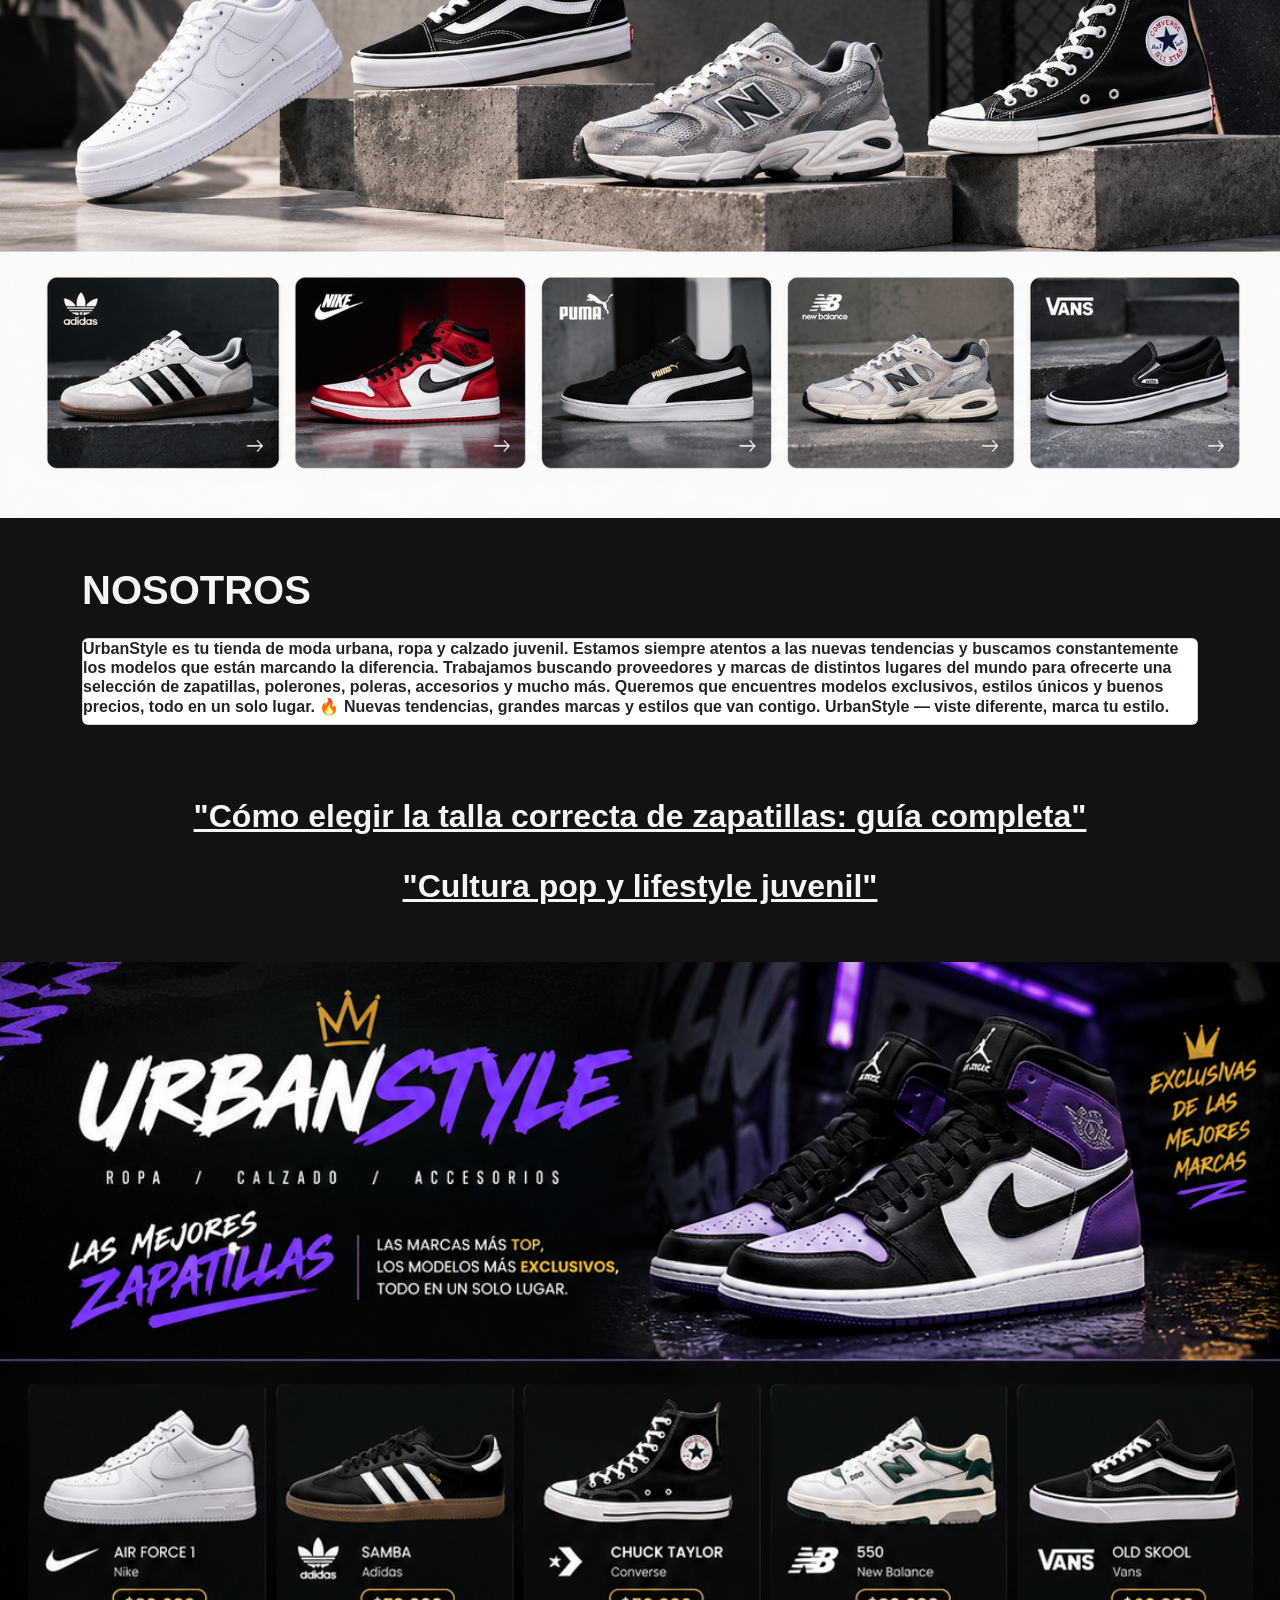
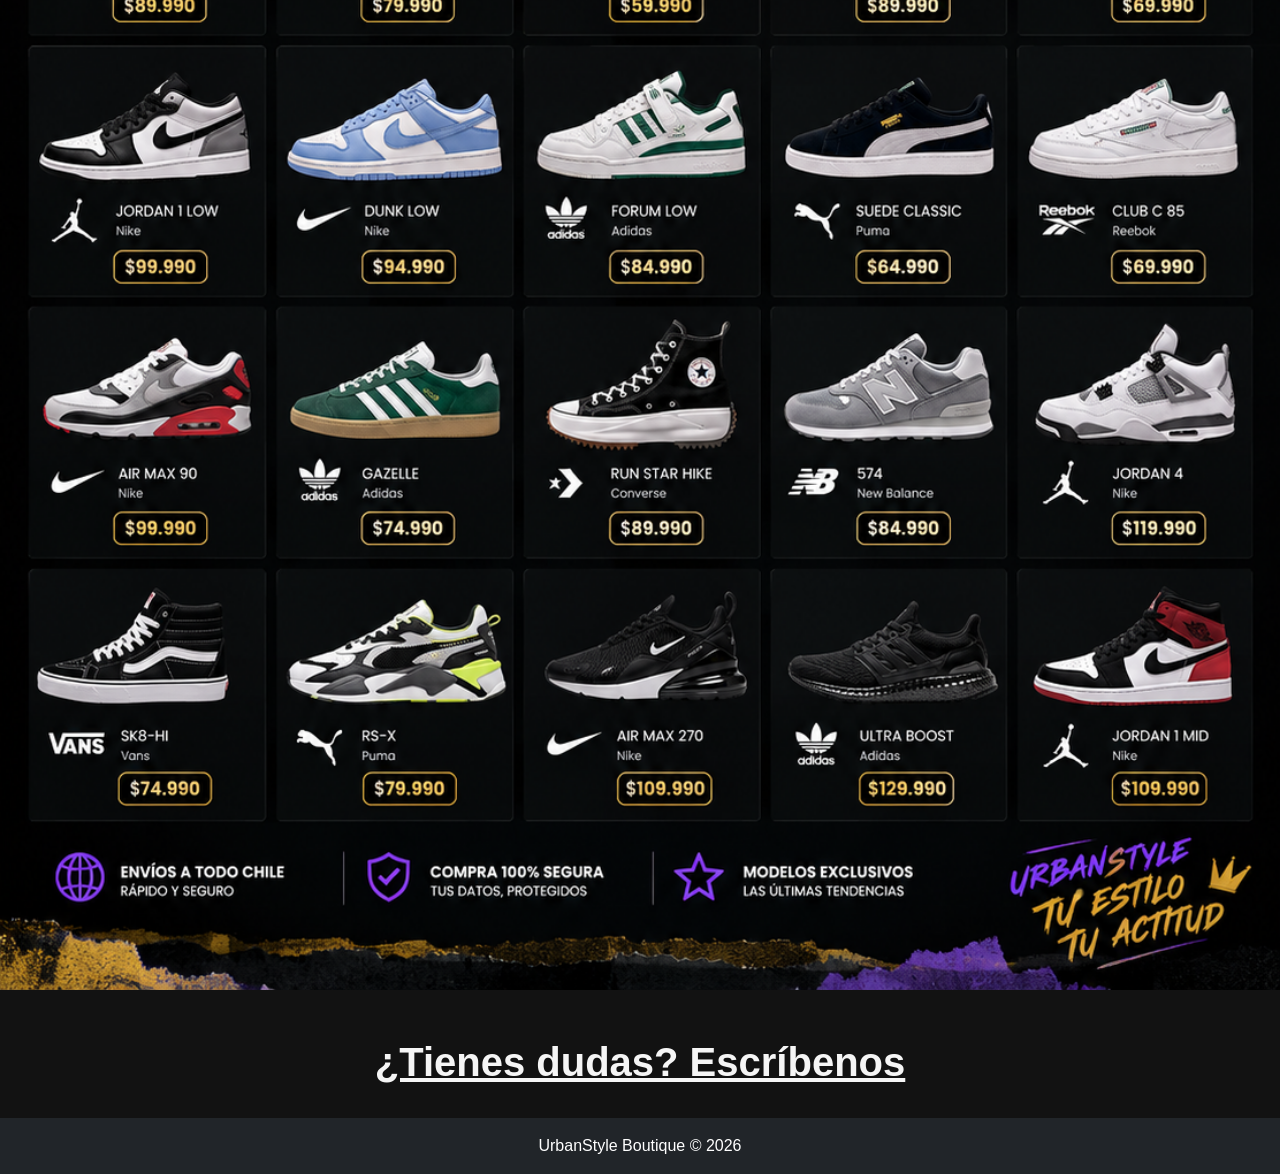
==== commit 767e802e: "se actualizaron paginas e imagenes" ====
--- a/index.html
+++ b/index.html
@@ -2,7 +2,6 @@
 <html>
     <head>
         <meta charset="utf-8">
-        <meta name="viewport" content="width=device-width, initial-scale=1.0">
         <title>UrbanStyle</title>
         <link href="https://cdn.jsdelivr.net/npm/bootstrap@5.3.8/dist/css/bootstrap.min.css" rel="stylesheet" integrity="sha384-sRIl4kxILFvY47J16cr9ZwB07vP4J8+LH7qKQnuqkuIAvNWLzeN8tE5YBujZqJLB" crossorigin="anonymous"><!--conecta con boostrap-->
         <link rel="stylesheet" href="https://cdn.jsdelivr.net/npm/bootstrap-icons@1.13.1/font/bootstrap-icons.min.css"><!-- se conecta con los iconos de boostrap-->
@@ -12,13 +11,13 @@
     </head>
         
     <body>
-        <nav class="navbar">
-            <div class="container-fluid justify-content-start">
+        <nav class="navbar navbar-expand-lg navbar-dark bg-dark">
+            <div class="container-fluid justify-content-start"><!-- Usa todo el ancho disponible y coloca los elementos desde el comienzo del contenedor -->
                 <a class="navbar-brand" href="index.html">
-                    <img src="img/logo.png" alt="UrbanStyle" class="logo">
+                    <img src="img/logo.png" alt="UrbanStyle" width="100" height="50">
                 </a>
                 
-                <ul class="navbar-nav me-auto nav-link">
+                <ul class="navbar-nav me-auto"><!-- Contiene los elementos del menú de navegación y los alinea a la izquierda -->
                     <li class="nav-item">
                         <a class="nav-link" href="index.html"><strong>HOME</strong> </a>
                     </li>
@@ -35,44 +34,29 @@
                         <a class="nav-link" href="contacto.html"><strong>CONTACTO</strong></a>
                     </li>
                 </ul>
-                
-                <ul class="d-flex align-items-end gap-3 list-unstyled" style="color: var(--text -main);">
 
-                    <li  class="nav-item" id="nav-usuario">
-                        <a class="nav-link" href="login.html" aria-label="Iniciar Sesion" title="Iniciar Sesion">
-                            <i class="bi bi-door-open" style="font-size: 2.6rem;"></i>
-                        </a>
-                    </li>
-
-
-                    <li>
-                        <a href="carrito.html" class="nav-link text-decoration-none" aria-label="Carrito" title="Carrito">
-                            <i class="bi bi-cart" style="font-size : 2.6rem"></i>
-                        </a>
-                    </li>
+                <ul class="navbar-nav ">
+                    <li class="nav-item"><a class="nav-link" href="login.html" aria-label="Iniciar sesión" title="Iniciar Seción"><i class="bi bi-door-open"></i></a></li>
+                    <li class="nav-item"><a class="nav-link" href="carrito.html" aria-label="Carrito de Compras" title="Carrito de Compras"><i class="bi bi-cart"></i></a></li>
                 </ul>
-
-            
             </div>
-        </nav>
+        </nav><!--Fin del NAVBAR-->
 
         <section class="hero">
             <img src="img/hero2.0.png" alt="UrbanStyle - Sneakers y Streetwear">
         </section>
-
+        <br>
         <section class="categorias">
             <div class="categoria-card">
                 <a href="productos.html">
-                    <h3><strong>Full Tendencia en Polerones Todas las Marcas</strong></h3>
+                    <h3 style="text-align: center;"><strong>Full Tendencia en Polerones Todas las Marcas</strong></h3>
                     <img src="img/polerones.png" alt="Categoria Polerones">
                 </a>
-                
-
             </div>
-
+            <br>
             <div class="categoria-card">
                 <a href="productos.html">
-                    <h3><strong>Descubre todo en Zapatillas</strong></h3>
+                    <h3 style="text-align: center;"><strong>Descubre todo en Zapatillas</strong></h3>
                     <img src="img/collage-zapatillas.png" alt="Categoria Zapatillas">
                 </a>
             </div>
@@ -85,9 +69,35 @@
                     🔥 Nuevas tendencias, grandes marcas y estilos que van contigo.
                     UrbanStyle — viste diferente, marca tu estilo.</strong></h6>
             </div>
+        </div><!--Fin DIV 'iten, nosotros'-->
+        <br>
+        <div class="categoria-card">
+            <a href="tallas-blog.html">
+                <h2 style="text-align: center;"><strong>"Cómo elegir la talla correcta de zapatillas: guía completa"</strong></h2>
+            </a> 
         </div>
-        <script src="js/main.js"></script>
+        <br>
+        <div class="categoria-card">
+            <a href="culturaPop-blog.html">
+                <h2 style="text-align: center;"><strong>"Cultura pop y lifestyle juvenil"</strong></h2>
+            </a> 
+        </div>
+        <br><br>
+        <div>
+            <a href="productos.html">
+                <img src="img/catalogo.png" alt="Catalogo UrbanStyle" class="img-fluid w-100">
+            </a>
+        </div>
+        <br><br>
+        <div class="categoria-card text-center">
+            <a href="contacto.html">
+                <h1><strong>¿Tienes dudas? Escríbenos</strong></h1>
+            </a>
+        </div>
+        <br>
+        <footer class="bg-dark text-white text-center py-3 mt-auto">
+            <p class="m-0">UrbanStyle Boutique &copy; 2026</p>
+        </footer>
     </body>
 
-
 </html>                        
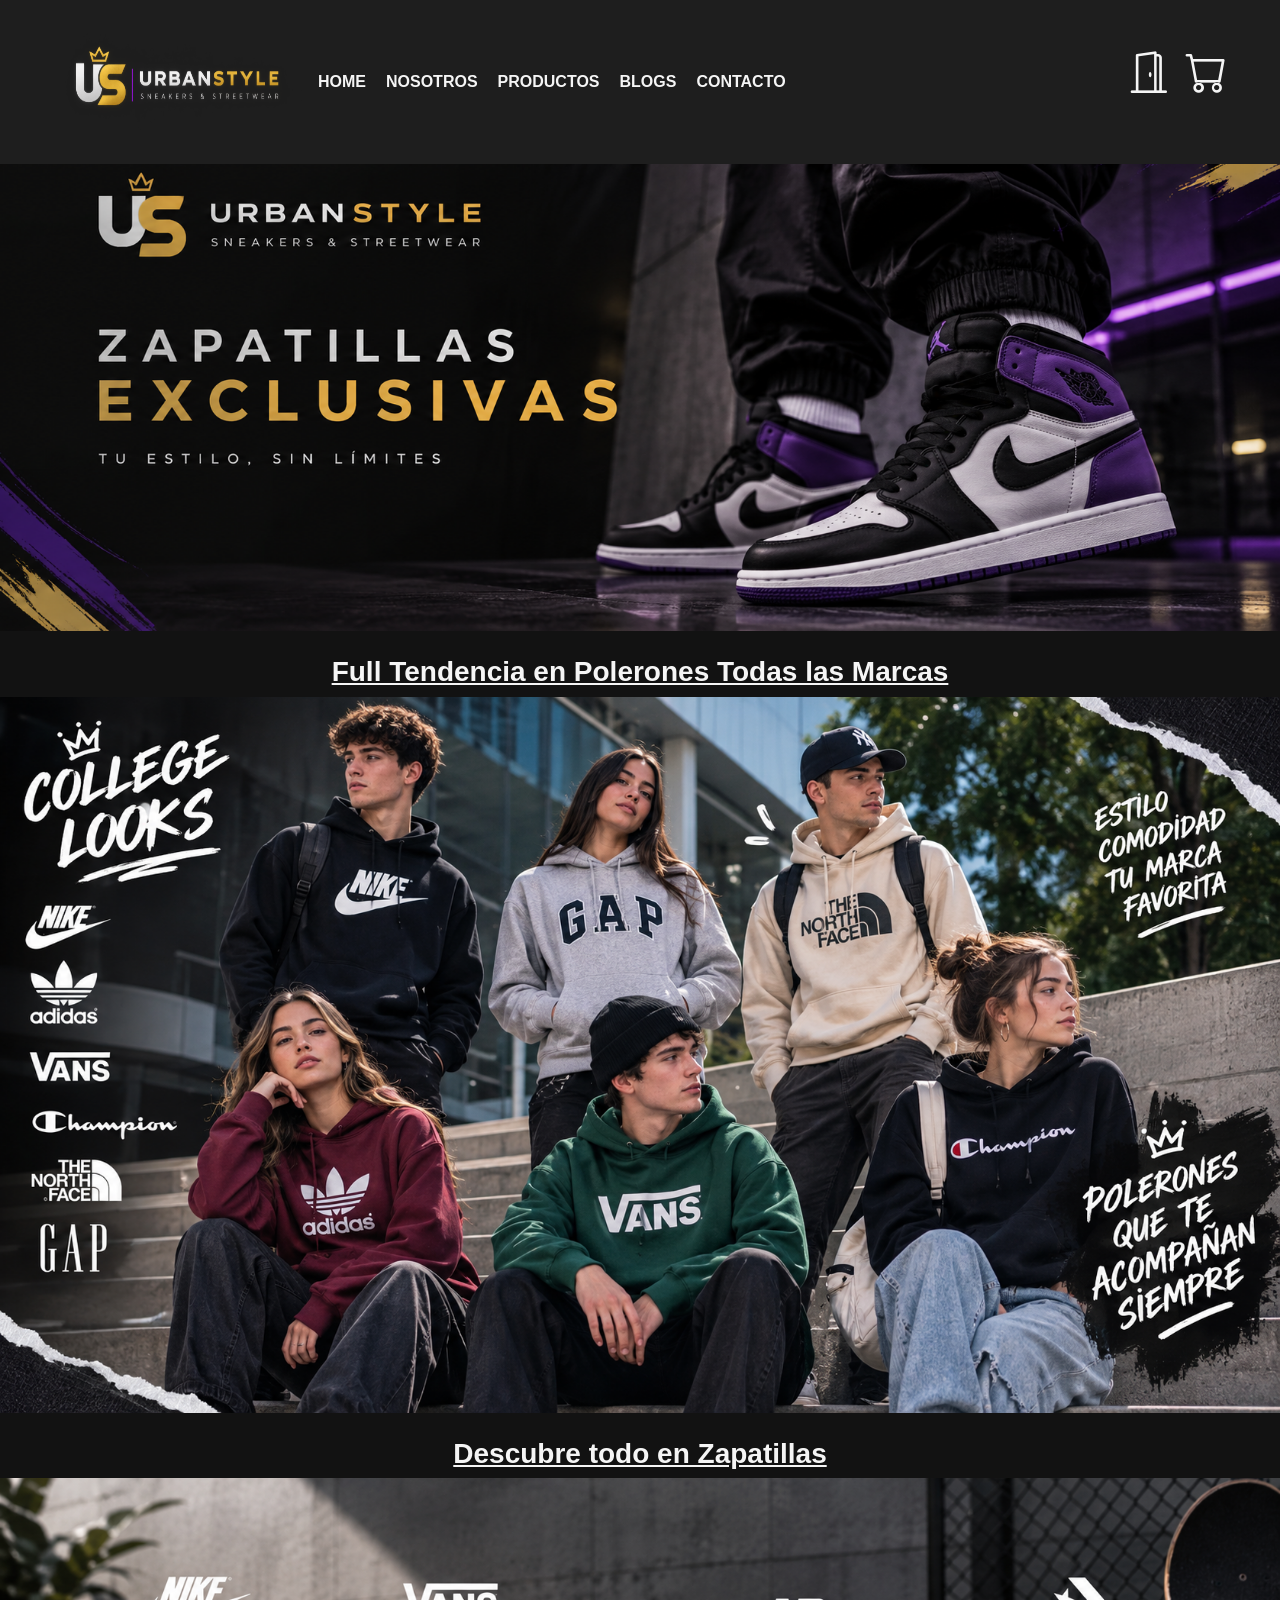
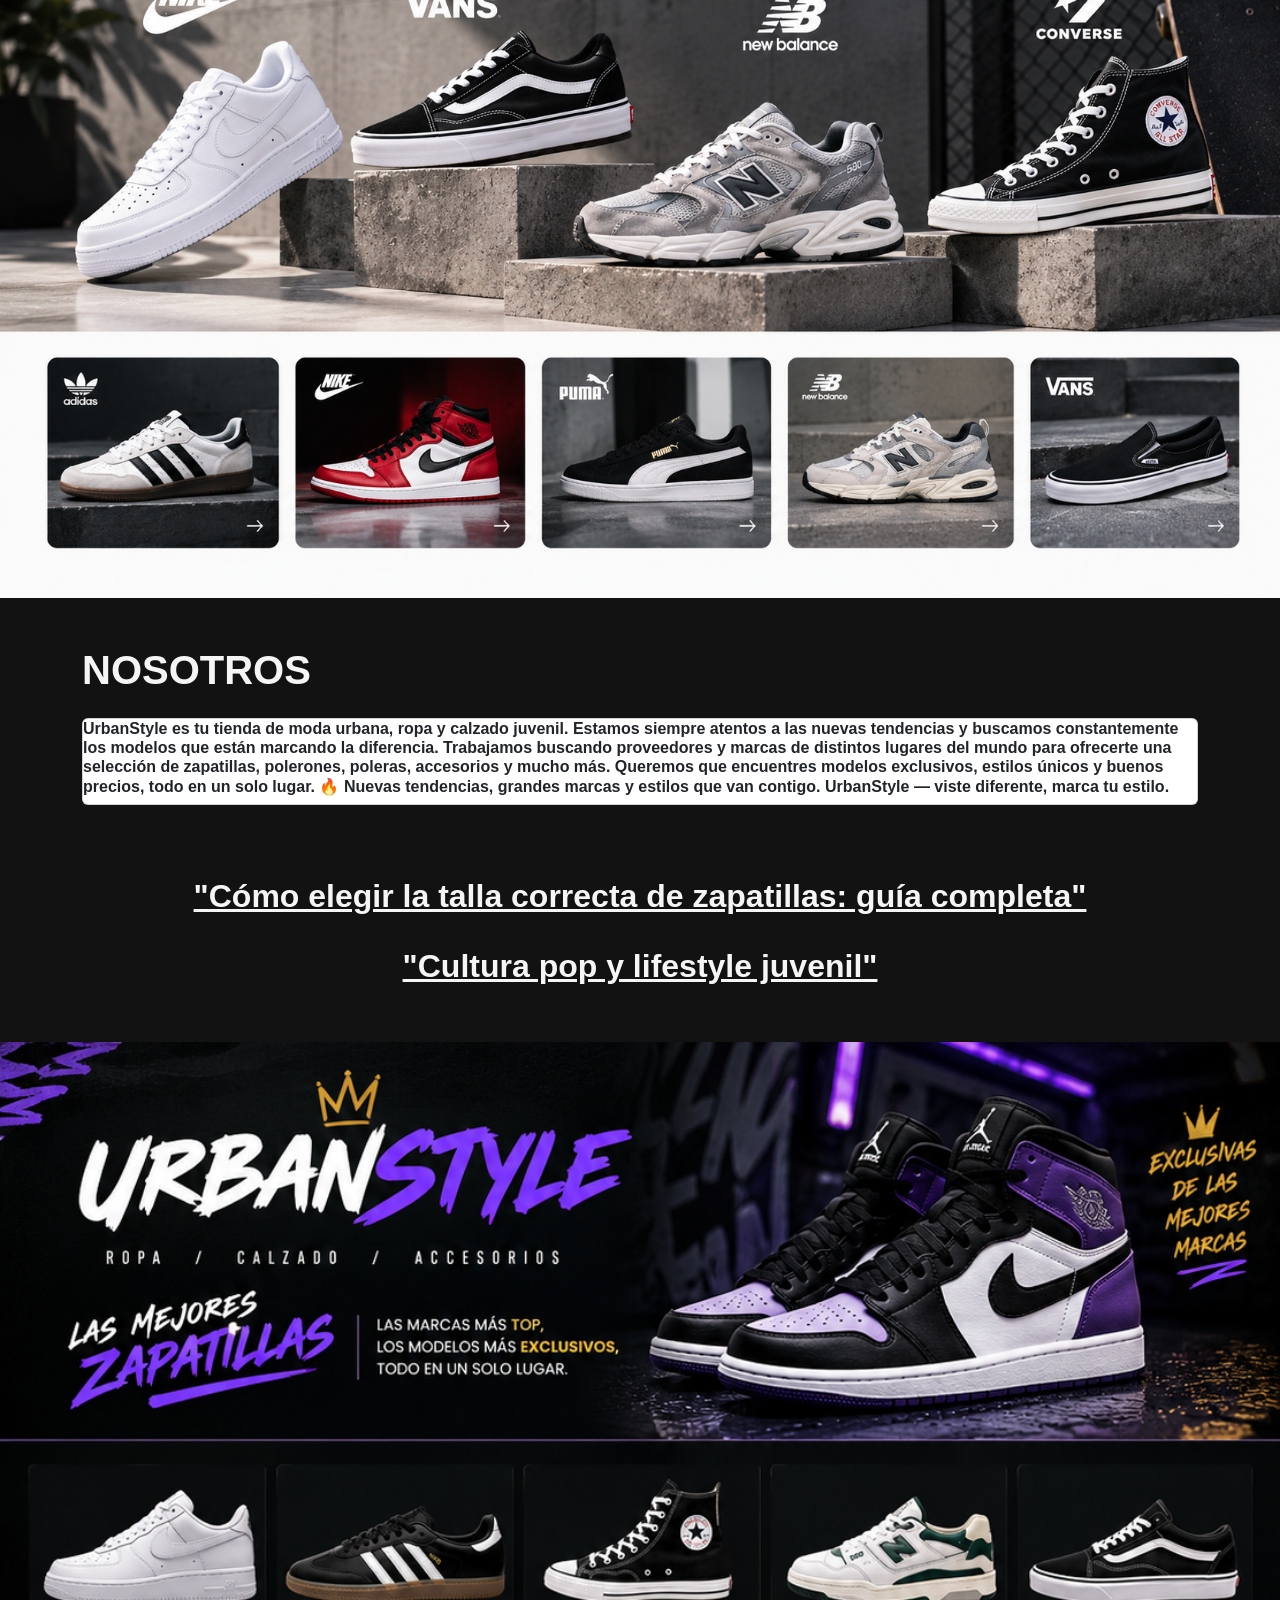
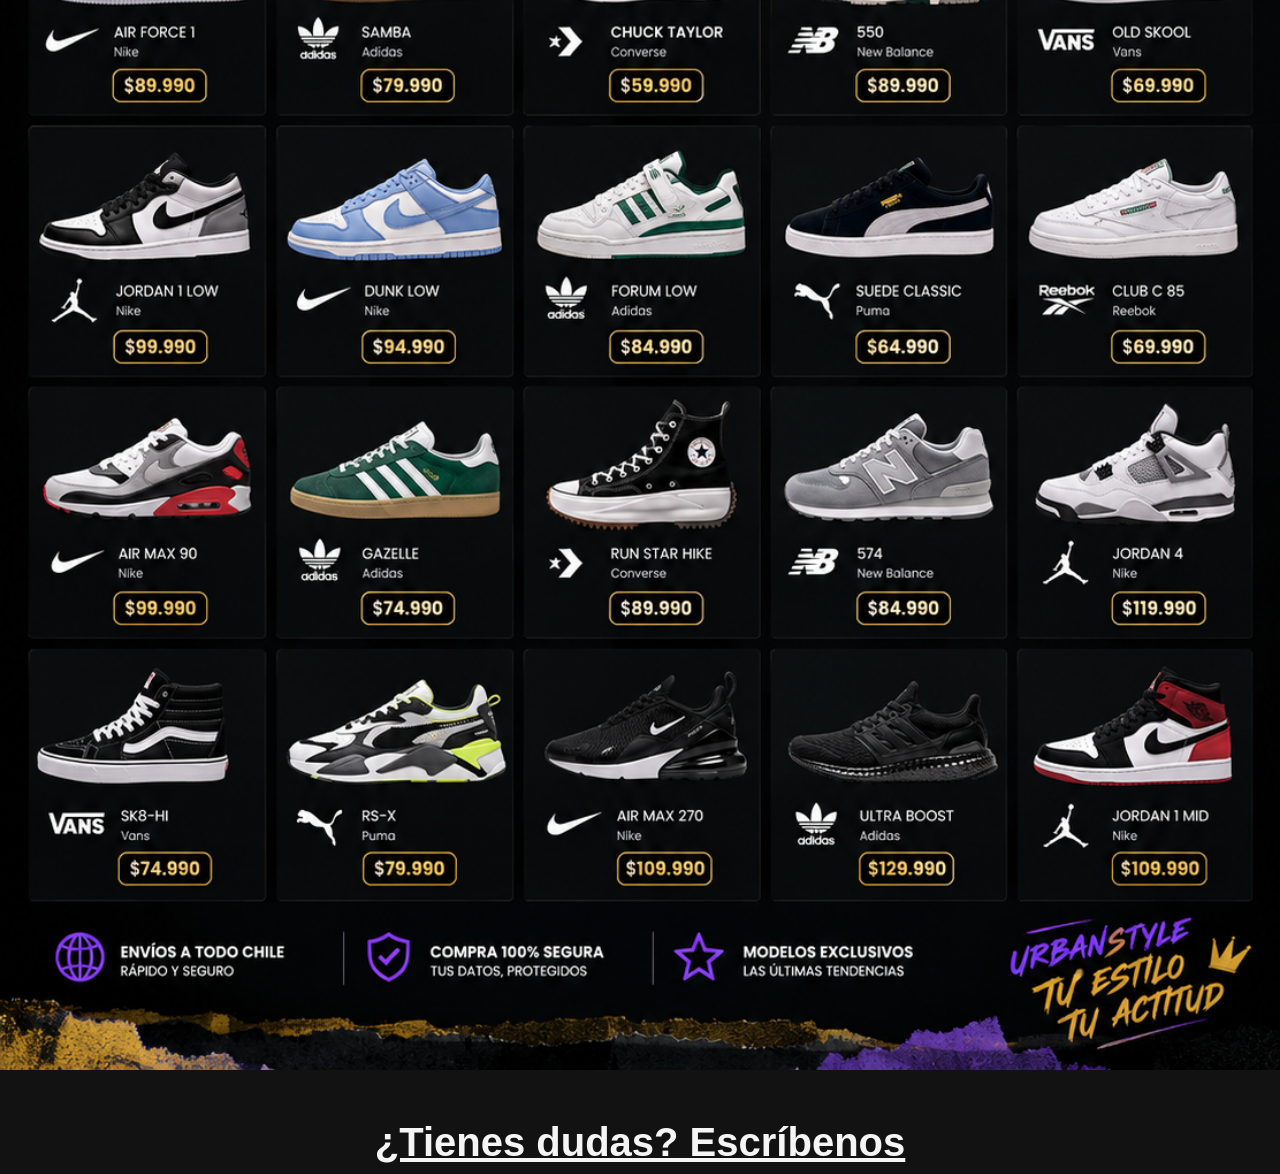
==== commit 32906f31: "Merge branch 'main' into implementacion-admin-pages" ====
--- a/index.html
+++ b/index.html
@@ -2,6 +2,7 @@
 <html>
     <head>
         <meta charset="utf-8">
+        <meta name="viewport" content="width=device-width, initial-scale=1.0">
         <title>UrbanStyle</title>
         <link href="https://cdn.jsdelivr.net/npm/bootstrap@5.3.8/dist/css/bootstrap.min.css" rel="stylesheet" integrity="sha384-sRIl4kxILFvY47J16cr9ZwB07vP4J8+LH7qKQnuqkuIAvNWLzeN8tE5YBujZqJLB" crossorigin="anonymous"><!--conecta con boostrap-->
         <link rel="stylesheet" href="https://cdn.jsdelivr.net/npm/bootstrap-icons@1.13.1/font/bootstrap-icons.min.css"><!-- se conecta con los iconos de boostrap-->
@@ -11,13 +12,13 @@
     </head>
         
     <body>
-        <nav class="navbar navbar-expand-lg navbar-dark bg-dark">
-            <div class="container-fluid justify-content-start"><!-- Usa todo el ancho disponible y coloca los elementos desde el comienzo del contenedor -->
+        <nav class="navbar">
+            <div class="container-fluid justify-content-start">
                 <a class="navbar-brand" href="index.html">
-                    <img src="img/logo.png" alt="UrbanStyle" width="100" height="50">
+                    <img src="img/logo.png" alt="UrbanStyle" class="logo">
                 </a>
                 
-                <ul class="navbar-nav me-auto"><!-- Contiene los elementos del menú de navegación y los alinea a la izquierda -->
+                <ul class="navbar-nav me-auto nav-link">
                     <li class="nav-item">
                         <a class="nav-link" href="index.html"><strong>HOME</strong> </a>
                     </li>
@@ -34,13 +35,26 @@
                         <a class="nav-link" href="contacto.html"><strong>CONTACTO</strong></a>
                     </li>
                 </ul>
+                
+                <ul class="d-flex align-items-end gap-3 list-unstyled" style="color: var(--text -main);">
 
-                <ul class="navbar-nav ">
-                    <li class="nav-item"><a class="nav-link" href="login.html" aria-label="Iniciar sesión" title="Iniciar Seción"><i class="bi bi-door-open"></i></a></li>
-                    <li class="nav-item"><a class="nav-link" href="carrito.html" aria-label="Carrito de Compras" title="Carrito de Compras"><i class="bi bi-cart"></i></a></li>
+                    <li  class="nav-item" id="nav-usuario">
+                        <a class="nav-link" href="login.html" aria-label="Iniciar Sesion" title="Iniciar Sesion">
+                            <i class="bi bi-door-open" style="font-size: 2.6rem;"></i>
+                        </a>
+                    </li>
+
+
+                    <li>
+                        <a href="carrito.html" class="nav-link text-decoration-none" aria-label="Carrito" title="Carrito">
+                            <i class="bi bi-cart" style="font-size : 2.6rem"></i>
+                        </a>
+                    </li>
                 </ul>
+
+            
             </div>
-        </nav><!--Fin del NAVBAR-->
+        </nav>
 
         <section class="hero">
             <img src="img/hero2.0.png" alt="UrbanStyle - Sneakers y Streetwear">
@@ -94,10 +108,8 @@
                 <h1><strong>¿Tienes dudas? Escríbenos</strong></h1>
             </a>
         </div>
-        <br>
-        <footer class="bg-dark text-white text-center py-3 mt-auto">
-            <p class="m-0">UrbanStyle Boutique &copy; 2026</p>
-        </footer>
+        <script src="js/main.js"></script>
     </body>
 
+
 </html>                        
--- a/css/styles.css
+++ b/css/styles.css
@@ -28,16 +28,14 @@
   min-height: 100vh;
 }
 
-/* Tipografía */
+/* Tipografía en Dorado y Morado */
 .text-gold { color: var(--color-gold); }
 .text-purple { color: var(--color-purple); }
 .text-link {
   color: var(--text-main);
   text-decoration:none;
   transition: color 0.3s;}
-.error-mensaje{
-  color: var(--color-error);
-}
+
 .text-link:hover{
   color: var(--color-purple-hover)
 }
@@ -47,341 +45,29 @@
   justify-content: space-between;
   align-items: center;
   background-color: var(--bg-card);
-  padding: 12px 20px;
-  flex-wrap: wrap;
+  padding: 12px 40px;
 }
 .navbar-nav{
   display: flex;
   flex-direction:row ;
-  flex-wrap: wrap;
-  gap: 15px;              
-  list-style: none;       
+  gap: 20px;              /* espacio entre links */
+  list-style: none;       /* quita viñetas */
   margin: 0;
-  margin-left: 40px;
-  margin-right: auto;
   padding: 0;
 }
 
 .navbar .nav-link {
-  color: var(--text-main);       
+  color: var(--text-main);       /* blanco por defecto */
   font-weight: bold;
   text-decoration: none;
   transition: color 0.3s;
 }
 
 .navbar .nav-link:hover {
-  color: var(--color-gold);
+  color: var(--color--gold);
 }
 
 /* Contenedores */
-/* Pagina Admin */
-.dashboard-admin{
-  display: flex !important;
-  flex-direction: row !important;
-  justify-content: center;
-  align-items: flex-start;
-  gap: 40px;
-  max-width: 1100px;
-  margin: 40px auto;
-  padding: 0 20px;
-}
-
-.admin-actions{
-  width: 320px;
-  flex: 0 0 auto !important;
-  display: flex;
-  flex-direction: column;
-  gap: 25px;
-}
-
-.action-card{
-  width: 100%;
-  min-height: 280px;         
-  flex-direction: column;
-  justify-content: space-between;
-  background-color: var(--bg-card);
-  border: 1px solid #333;
-  padding: 25px;
-  border-radius: 8px;
-  border-top: 4px solid var(--color-gold);
-  box-shadow: 0 8px 24px rgba(0, 0, 0, 0.5);
-  box-sizing: border-box;
-}
-.action-card h3{
-  color: var(--color-gold, #c5a059);
-  margin-bottom: 10px;
-}
-.action-card p {
-  color: #bbb;
-  margin-bottom: 20px;
-}
-
-.admin-profile-card{
-  width: 320px !important;
-  flex-shrink: 0 !important;
-  background: var(--bg-card);
-  border:1px solid var(--color-gold, #c5a059);
-  padding: 30px;
-  border-radius: 8px;
-  text-align: center;
-}
-
-.profile-avatar i{
-  font-size: 4rem;
-  color: var(--color-gold, #c5a059);
-
-}
-
-.badge-role{
-  display: inline-block;
-  background: rgba(197, 160, 89, 0.2);
-  color: var(--color-gold);
-  padding: 4px 12px;
-  border-radius: 20px;
-  font-size: 0.85rem;
-  margin: 10px 0;
-
-}
-
-.profile-email{
-  color:#888;
-  font-size: 0.9rem;
-  margin-bottom: 25px;
-}
-
-
-/* Pagina de Productos */
-
-.categoria-seccion{
-  background-color: var(--bg-card, #181818);
-  border: 1px solid #333;
-  border-top: 4px solid var(--color-gold, #c5a059);
-  border-radius: 8px;
-  padding: 24px;
-  margin-bottom: 30px;
-  box-shadow: 0 8px 24px rgba(0, 0, 0, 0.5);
-}
-
-.categoria-header{
-  display:flex;
-  justify-content: space-between;
-  align-items: center;
-  margin-bottom: 20px;
-}
-
-.categoria-header h3{
-  color: var(--color-gold, #c5a059);
-  margin: 0;
-  font-size: 1.4rem;
-
-}
-
-.producto-slider{
-  display: flex;
-  flex-direction: row;
-  gap: 20px;
-  list-style: none;
-  padding: 0;
-  margin: 0;
-  overflow-x: auto;
-  padding-bottom: 12px;
-}
-
-.producto-card{
-  flex: 0 0 220px;
-  background: #1f1f1f;
-  border: 1px solid #333;
-  border-radius: 8px;
-  padding: 15px;
-  display: flex;
-  flex-direction: column;
-  justify-content: space-between;
-  transition: transform 0.2s, border-color 0.2s;
-}
-
-.producto-card:hover{
-  border-color: var(--color-gold-hover);
-  transform: translateY(-2px);
-}
-
-.prod-img-link{
-  display: block;
-  width: 100%;
-  height: 180px;
-  overflow: hidden;
-  object-fit: cover;
-  border-radius: 6px;
-  background-color: #111;
-
-}
-
-.prod-img-link img{
-  width: 100%;
-  height: 100%;
-  object-fit: cover;
-  object-position: center;
-  display: block;
-}
-
-.prod-sku{
-  display: block;
-  font-size: 0.75rem;
-  color: #888;
-  margin-top: 10px;
-}
-
-.prod-titulo{
-  display: block;
-  color: #fff;
-  text-decoration: none;
-  font-size: 0.95rem;
-  font-weight: bold;
-  margin: 4px 0 6px 0;
-  white-space: nowrap;
-  overflow: hidden;
-  text-overflow: ellipsis;
-}
-
-.prod-precio{
-  color:var(--color-gold, #c5a059);
-  font-weight: bold;
-  margin: 0 0 12px 0;
-}
-
-.stock-actual{
-  font-weight: bold;
-  color: #fff;
-  min-width: 25px;
-  text-align: center;
-}
-
-/* Formulario de Productos */
-
-.form-producto-container{
-  max-width: 800px;
-  margin: 40px auto;
-  padding: 0 20px;
-}
-
-.form-card{
-  background-color: var(--bg-card, #181818);
-  border: 1px solid #333;
-  border-top: 4px solid var(--color-gold, #c5a059);
-  border-radius: 10px;
-  padding: 35px 40px;
-  box-shadow: 0 10px 30px rgba(0, 0, 0, 0.6);
-}
-
-.form-header{
-  margin-bottom: 25px;
-  border-bottom: 1px solid #2a2a2a;
-  padding-bottom: 15px;
-}
-
-.form-header h2{
-  color: #fff;
-  margin: 0 0 6px 0;
-  font-size: 1.8rem;
-}
-
-.form-header p{
-  color: #888;
-  margin: 0;
-  font-size: 0.95rem;
-}
-
-.form-row{
-  display: flex;
-  gap: 20px;
-  margin-bottom: 15px;
-}
-
-.flex-1{
-  flex: 1;
-}
-
-.form-group{
-  display: flex;
-  flex-direction: column;
-  margin-bottom: 15px;
-}
-
-.form-group label{
-  color: #ddd;
-  font-size: 0.9rem;
-  margin-bottom: 6px;
-  font-weight: 500;
-}
-
-.form-group input,select,textarea{
-  background-color: #222;
-  border: 1px solid #444;
-  border-radius: 6px;
-  padding: 10px 14px;
-  color: #fff;
-  font-size: 0.95rem;
-  outline: none;
-  transition: border-color 0.2s, box-shadow 0.2s;
-}
-
-.form-group input:focus, select:focus, textarea:focus{
-  border-color: var(--color-gold, #c5a059);
-  box-shadow: 0 0 6px rgba(197, 160, 89, 0.3)
-}
-
-
-.form-actions{
-  display: flex;
-  justify-content: flex-end;
-  align-items: center;
-  gap: 15px;
-  margin-top: 25px;
-  padding-top: 20px;
-  border-top: 1px solid #2a2a2a;
-}
-
-.btn-cancelar,
-.btn-guardar{
-  display: inline-flex;
-  align-items: center;
-  justify-content: center;
-  height: 44px;
-  padding: 0 24px;
-  border-radius: 6px;
-  font-size: 0.94rem;
-  font-weight: 600;
-  text-decoration: none;
-  box-sizing: border-box;
-  cursor: pointer;
-  transition: all 0.2s ease;
-}
-
-.btn-cancelar{
-  background: transparent;
-  color: #bbb;
-  border: 1 px solid #444;
-}
-
-.btn-cancelar:hover{
-  color: #fff;
-  border-color: #888;
-  background: rgba(255, 255, 255, 0.05);
-}
-
-.btn-guardar{
-  background-color: var(--color-gold);
-  color: #0b0b0b;
-  border: 1px solid var(--color-gold);
-}
-
-.btn-guardar:hover{
-  background-color: var(--color-gold-hover);
-  border-color: var(--color-gold-hover);
-  transform: translateY(-1px);
-}
-
-
-/* Pagina Login y Register */
 .auth-container {
   display: flex;
   justify-content: center;
@@ -395,10 +81,10 @@
   border: 1px solid #333;
   border-top: 4px solid var(--color-gold); 
   border-radius: 8px;
-  margin-top: 80px;
+  margin-bottom: 80px;
   padding: 40px;
   width: 100%;
-  max-width: 650px;
+  max-width: 450px;
   box-shadow: 0 8px 24px rgba(0, 0, 0, 0.5);
 }
 
@@ -406,28 +92,7 @@
   text-align: center;
   margin-bottom: 24px;
   font-size: 1.8rem;
-  flex: 0 0 100%;
 }
-
-#registroForm{
-  display: flex;
-  flex-wrap: wrap;
-  gap: 15px;
-  justify-content: space-between;
-}
-
-#registroForm .form-group{
-  flex: 0 0 48%;
-  margin-bottom: 0;
-}
-
-#registroForm p,
-#registroForm button[type="submit"],
-#registroForm a{
-  flex:0 0 100%;
-  text-align: center;
-}
-
 
 /* Inputs y Labels*/
 .form-group {
@@ -470,60 +135,11 @@
   border-radius: 6px;
   cursor: pointer;
   transition: background-color 0.3s;
-  text-decoration: none;
 }
 
 .btn-gold:hover {
   background-color: var(--color-gold-hover);
 }
-
-.stock-control{
-  display: flex;
-  align-items: center;
-  justify-content: center;
-  gap: 10px;
-  background: #141414;
-  border: 1px solid #2A2A2A;
-  border-radius: 6px;
-  padding: 6px;
-  margin-bottom: 10px;
-
-}
-
-.btn-stock{
-  background: #2a2a2a;
-  color: #fff;
-  border: none;
-  width: 28px;
-  height: 28px;
-  border-radius: 4px;
-  cursor: pointer;
-  font-weight: bold;
-}
-
-.btn-stock:hover{
-  background: var(--color-gold, #c5a059);
-  color: #000;
-}
-
-.btn-edit-link{
-  display: block;
-  text-align: center;
-  font-size: 0.85rem;
-  color: #bbb;
-  text-decoration: none;
-  padding: 6px;
-  border-radius: 4px;
-  border: 1px solid #333;
-
-}
-
-.btn-edit-link:hover{
-  color: #fff;
-  border-color: var(--color-gold, #c5a059);
-}
-
-
 
 /* Mensajes de error */
 .error-message {
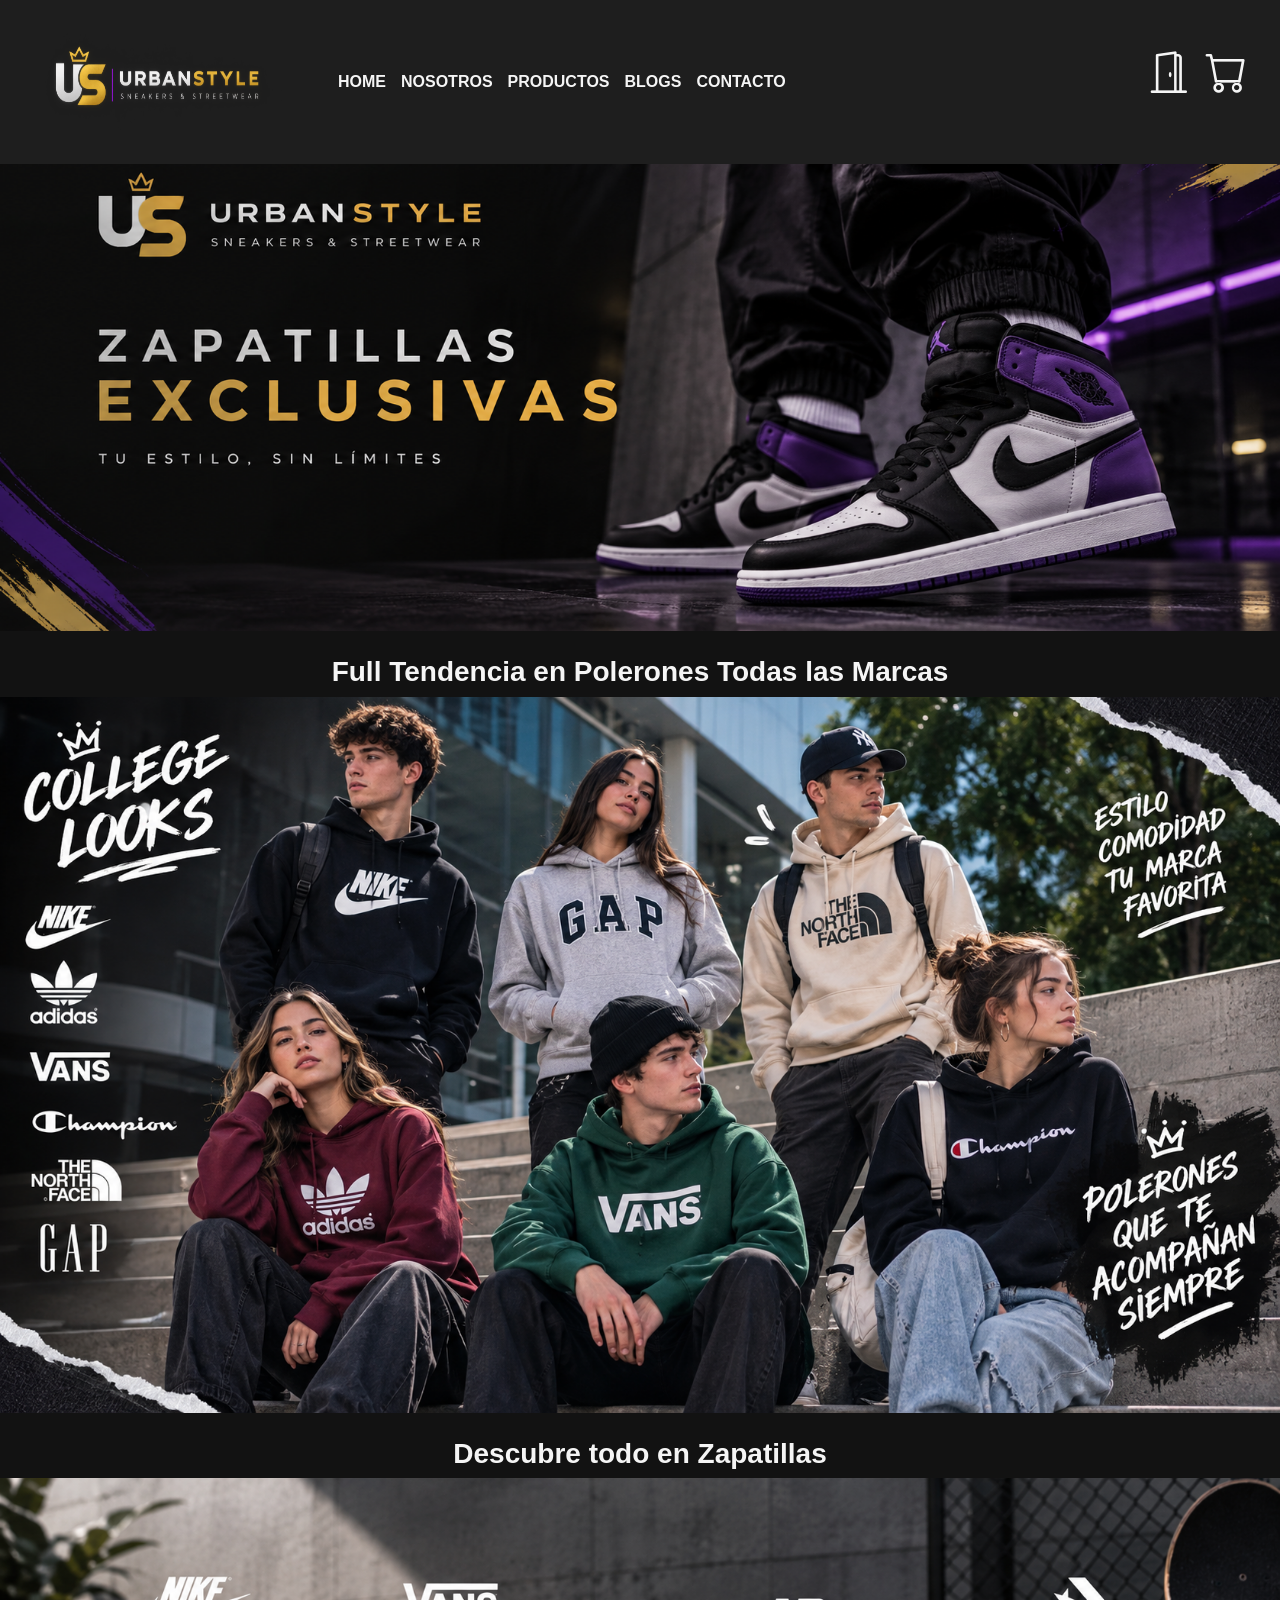
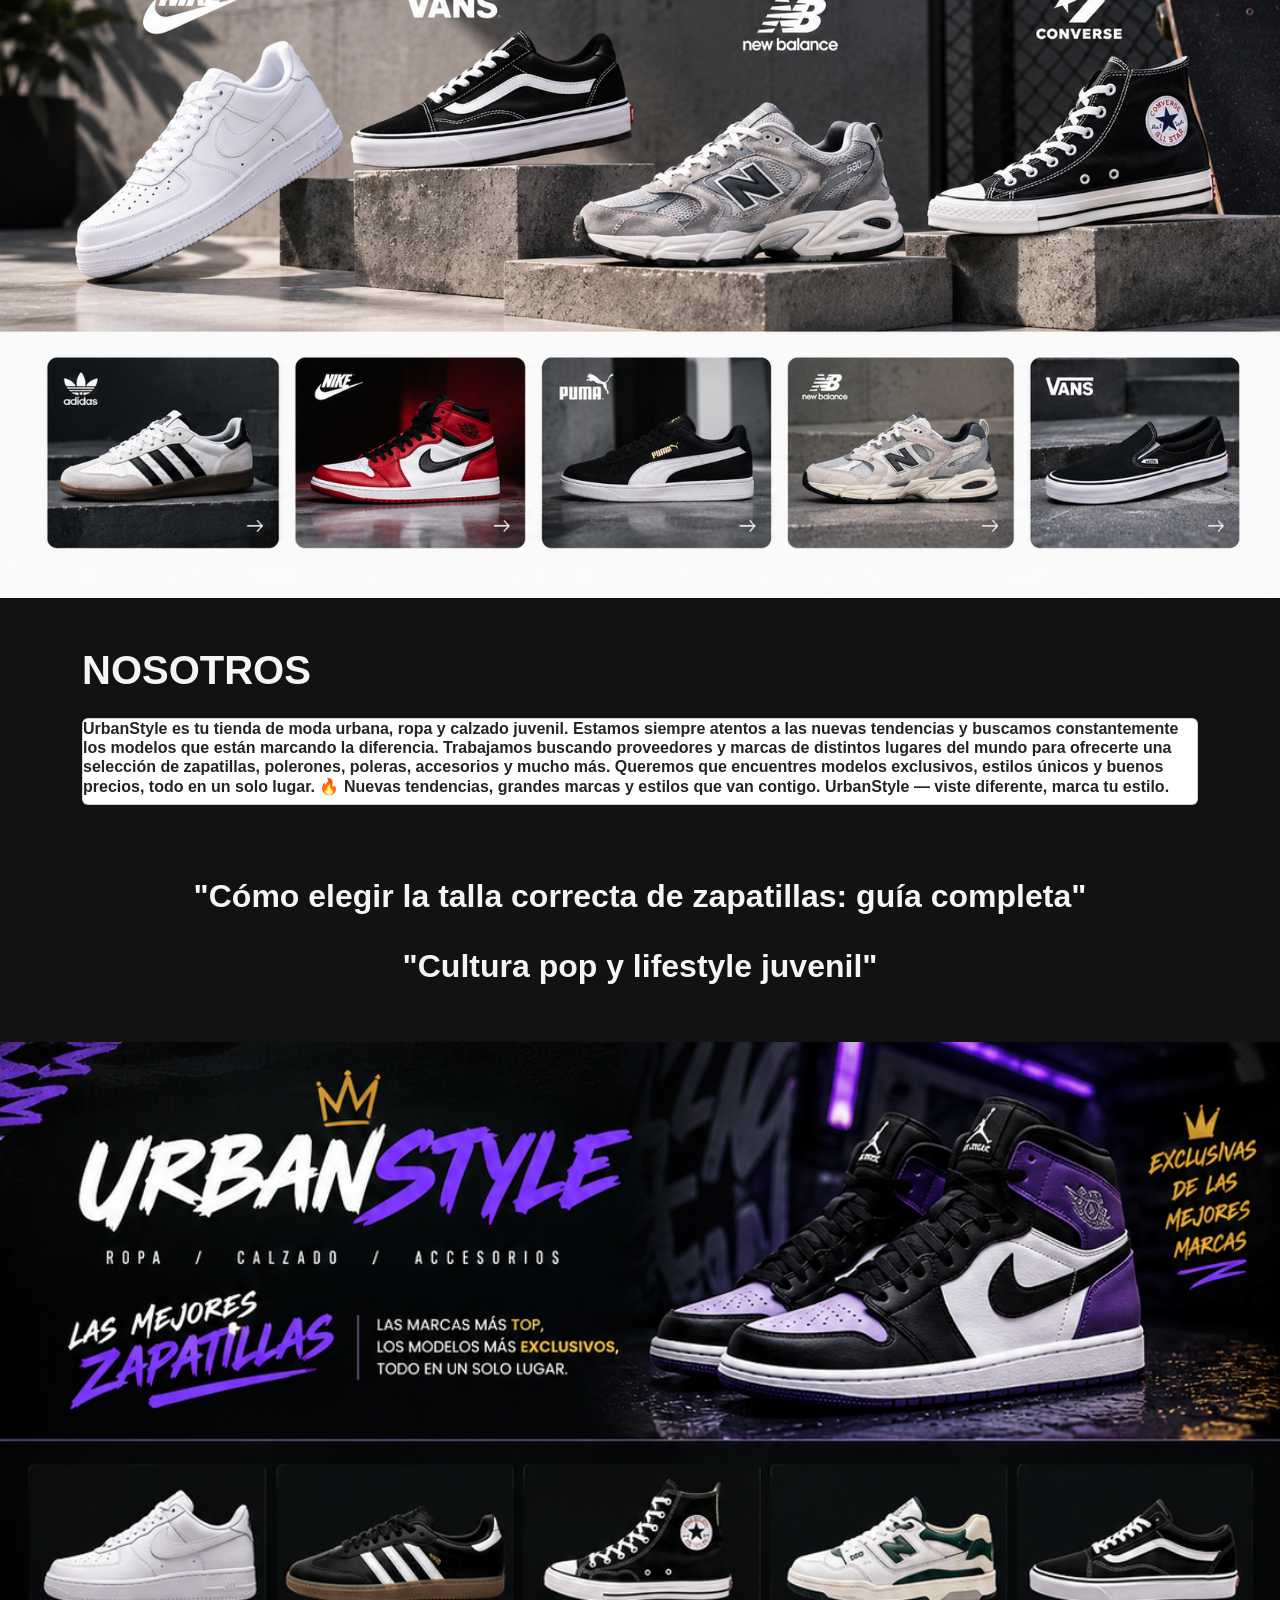
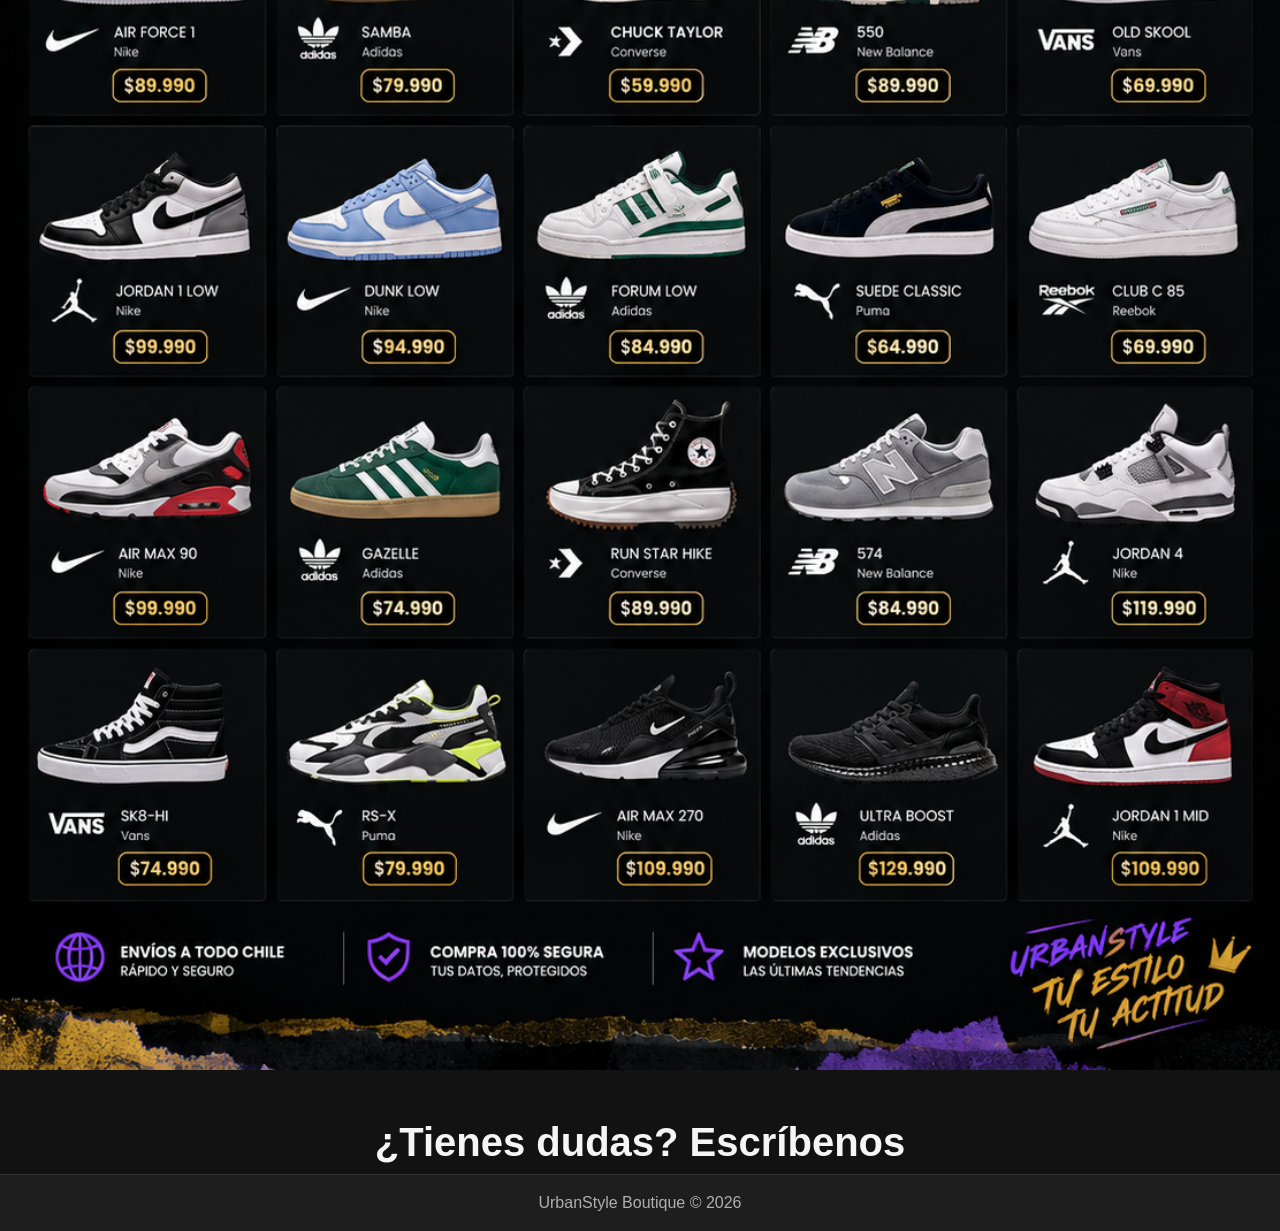
==== commit c589fbf6: "Se revisan ultimos detalles y corrigen sintaxsis" ====
--- a/index.html
+++ b/index.html
@@ -109,6 +109,9 @@
             </a>
         </div>
         <script src="js/main.js"></script>
+        <footer class="text-center py-3 mt-auto border-top" style="background-color: var(--bg-card); border-color: var(--border-color, #333) !important;">
+            <p class="m-0" style="color: var(--text-muted);">UrbanStyle Boutique &copy; 2026</p>
+        </footer>
     </body>
 
 
--- a/css/styles.css
+++ b/css/styles.css
@@ -1,18 +1,17 @@
 /* css/styles.css */
 
-/* Codigos HEX de paleta de Colores UrbanStyle */
 :root {
-  --bg-dark: #121212;         /* Fondo principal negro */
-  --bg-card: #1E1E1E;         /* Fondo de tarjetas/formularios */
-  --bg-input: #2A2A2A;        /* Fondo de campos de texto */
-  --text-main: #F5F5F5;       /* Texto claro */
-  --text-muted: #B0B0B0;      /* Texto secundario */
+  --bg-dark: #121212;
+  --bg-card: #1E1E1E;
+  --bg-input: #2A2A2A;
+  --text-main: #F5F5F5;
+  --text-muted: #B0B0B0;
   
-  --color-purple: #8E24AA;    /* Morado urbano */
+  --color-purple: #8E24AA;
   --color-purple-hover: #AB47BC;
-  --color-gold: #D4AF37;      /* Dorado premium */
+  --color-gold: #D4AF37;
   --color-gold-hover: #F1C40F;
-  --color-error: #FF5252;     /* Mensajes de error */
+  --color-error: #FF5252;
 }
 
 * {
@@ -21,53 +20,604 @@
   box-sizing: border-box;
   font-family: 'Segoe UI', Tahoma, Geneva, Verdana, sans-serif;
 }
-/* Cuerpo de la pagina */
+
 body {
   background-color: var(--bg-dark);
   color: var(--text-main);
   min-height: 100vh;
 }
 
-/* Tipografía en Dorado y Morado */
-.text-gold { color: var(--color-gold); }
-.text-purple { color: var(--color-purple); }
+/* Tipografía y Enlaces */
+.text-gold { color: var(--color-gold) !important; }
+.text-purple { color: var(--color-purple) !important; }
 .text-link {
   color: var(--text-main);
-  text-decoration:none;
-  transition: color 0.3s;}
-
-.text-link:hover{
-  color: var(--color-purple-hover)
-}
-/* Nav Bar */
-.navbar{
+  text-decoration: none;
+  transition: color 0.3s;
+}
+.text-link:hover {
+  color: var(--color-purple-hover);
+}
+.error-mensaje {
+  color: var(--color-error);
+}
+
+/* Barra de Navegación */
+.navbar {
   display: flex;
   justify-content: space-between;
   align-items: center;
   background-color: var(--bg-card);
-  padding: 12px 40px;
-}
-.navbar-nav{
-  display: flex;
-  flex-direction:row ;
-  gap: 20px;              /* espacio entre links */
-  list-style: none;       /* quita viñetas */
-  margin: 0;
+  padding: 12px 20px;
+  flex-wrap: wrap;
+}
+
+.navbar-nav {
+  display: flex;
+  flex-direction: row;
+  flex-wrap: wrap;
+  gap: 15px;              
+  list-style: none;       
+  margin: 0 0 0 40px;
+  margin-right: auto;
   padding: 0;
 }
 
-.navbar .nav-link {
-  color: var(--text-main);       /* blanco por defecto */
+.navbar .nav-link,
+.nav-link {
+  color: var(--text-main);       
   font-weight: bold;
   text-decoration: none;
   transition: color 0.3s;
 }
 
-.navbar .nav-link:hover {
-  color: var(--color--gold);
-}
-
-/* Contenedores */
+.navbar .nav-link:hover,
+.nav-link:hover {
+  color: var(--color-gold);
+}
+
+.logo {
+  display: block;
+  margin: 0 auto;
+  width: 250px; 
+  height: 130px;
+}
+
+.hero {
+  width: 100%;
+  height: 100%;
+  overflow: hidden;
+}
+
+.hero img,
+.categoria-card img {
+  width: 100%;
+  height: 100%;
+  object-fit: cover;
+  object-position: center;
+  display: block;
+}
+
+.categoria-card a {
+  color: var(--text-main);
+  text-decoration: none;
+}
+
+.categoria-card a:hover {
+  color: var(--color-gold-hover);
+}
+
+/* Panel de Administración */
+.dashboard-admin {
+  display: flex !important;
+  flex-direction: row !important;
+  justify-content: center;
+  align-items: flex-start;
+  gap: 40px;
+  max-width: 1100px;
+  margin: 40px auto;
+  padding: 0 20px;
+}
+
+.admin-actions {
+  width: 320px;
+  flex: 0 0 auto !important;
+  display: flex;
+  flex-direction: column;
+  gap: 25px;
+}
+
+.action-card {
+  width: 100%;
+  min-height: 280px;         
+  display: flex;
+  flex-direction: column;
+  justify-content: space-between;
+  background-color: var(--bg-card);
+  border: 1px solid #333;
+  padding: 25px;
+  border-radius: 8px;
+  border-top: 4px solid var(--color-gold);
+  box-shadow: 0 8px 24px rgba(0, 0, 0, 0.5);
+  box-sizing: border-box;
+}
+
+.action-card h3 {
+  color: var(--color-gold);
+  margin-bottom: 10px;
+}
+
+.action-card p {
+  color: #bbb;
+  margin-bottom: 20px;
+}
+
+.admin-profile-card {
+  width: 320px !important;
+  flex-shrink: 0 !important;
+  background: var(--bg-card);
+  border: 1px solid var(--color-gold);
+  padding: 30px;
+  border-radius: 8px;
+  text-align: center;
+}
+
+.profile-avatar i {
+  font-size: 4rem;
+  color: var(--color-gold);
+}
+
+.badge-role {
+  display: inline-block;
+  padding: 4px 14px;
+  font-size: 0.8rem;
+  font-weight: 700;
+  text-transform: uppercase;
+  letter-spacing: 0.5px;
+  border-radius: 20px;
+  margin: 8px 0 12px 0;
+}
+
+.badge-role.badge-admin {
+  background-color: var(--color-gold);
+  color: #000;
+}
+
+.badge-role.badge-vendedor {
+  background-color: var(--color-purple);
+  color: #fff;
+  border: 1px solid #9c27b0;
+}
+
+.profile-email {
+  color: #888;
+  font-size: 0.9rem;
+  margin-bottom: 25px;
+}
+
+/* Gestión de Usuarios */
+.admin-main-content {
+  flex: 1;
+  display: flex;
+  flex-direction: column;
+  gap: 20px;
+}
+
+.table-container-card {
+  background-color: #161616;
+  border: 1px solid #2a2a2a;
+  border-radius: 8px;
+  padding: 25px;
+  box-shadow: 0 4px 15px rgba(0, 0, 0, 0.4);
+}
+
+.table-header-flex {
+  display: flex;
+  justify-content: space-between;
+  align-items: center;
+  border-bottom: 1px solid #2a2a2a;
+  padding-bottom: 15px;
+  margin-bottom: 20px;
+}
+
+.table-header-flex h2 {
+  font-size: 1.4rem;
+  color: #fff;
+  margin: 0 0 5px 0;
+}
+
+.table-header-flex p {
+  color: #888;
+  font-size: 0.9rem;
+  margin: 0;
+}
+
+.table-responsive-admin {
+  width: 100%;
+  overflow-x: auto;
+}
+
+.table-usuarios {
+  width: 100%;
+  border-collapse: collapse;
+  color: #ddd;
+  text-align: left;
+  font-size: 0.9rem;
+}
+
+.table-usuarios th {
+  background-color: #1f1f1f;
+  color: var(--color-gold);
+  padding: 12px 14px;
+  font-weight: 600;
+  border-bottom: 2px solid #333;
+}
+
+.table-usuarios td {
+  padding: 12px 14px;
+  border-bottom: 1px solid #252525;
+  vertical-align: middle;
+}
+
+.table-usuarios tr:hover {
+  background-color: #1c1c1c;
+}
+
+.input-editable {
+  background: #0f0f0f;
+  border: 1px solid #3a3a3a;
+  color: #fff;
+  padding: 6px 10px;
+  border-radius: 4px;
+  width: 100%;
+  box-sizing: border-box;
+}
+
+.input-editable:focus {
+  border-color: var(--color-gold);
+  outline: none;
+}
+
+.select-rol-admin {
+  background: #0f0f0f;
+  border: 1px solid #3a3a3a;
+  color: #fff;
+  padding: 6px 8px;
+  border-radius: 4px;
+  cursor: pointer;
+}
+
+.select-rol-admin:focus {
+  border-color: var(--color-gold);
+  outline: none;
+}
+
+.btn-save-sm {
+  background-color: var(--color-gold);
+  color: #000;
+  border: none;
+  padding: 6px 12px;
+  border-radius: 4px;
+  font-weight: 600;
+  cursor: pointer;
+  margin-right: 6px;
+  transition: 0.2s;
+}
+
+.btn-save-sm:hover {
+  background-color: var(--color-gold-hover);
+}
+
+.btn-del-sm {
+  background-color: transparent;
+  color: #ff5252;
+  border: 1px solid #ff5252;
+  padding: 5px 10px;
+  border-radius: 4px;
+  font-weight: 600;
+  cursor: pointer;
+  transition: 0.2s;
+}
+
+.btn-del-sm:hover {
+  background-color: #ff5252;
+  color: #fff;
+}
+
+/* Administración de Productos */
+.categoria-seccion {
+  background-color: var(--bg-card);
+  border: 1px solid #333;
+  border-top: 4px solid var(--color-gold);
+  border-radius: 8px;
+  padding: 24px;
+  margin-bottom: 30px;
+  box-shadow: 0 8px 24px rgba(0, 0, 0, 0.5);
+}
+
+.categoria-header {
+  display: flex;
+  justify-content: space-between;
+  align-items: center;
+  margin-bottom: 20px;
+}
+
+.categoria-header h3 {
+  color: var(--color-gold);
+  margin: 0;
+  font-size: 1.4rem;
+}
+
+.producto-slider {
+  display: flex;
+  flex-direction: row;
+  gap: 20px;
+  list-style: none;
+  padding: 0;
+  margin: 0;
+  overflow-x: auto;
+  padding-bottom: 12px;
+}
+
+.producto-card {
+  flex: 0 0 220px;
+  background: #1f1f1f;
+  border: 1px solid #333;
+  border-radius: 8px;
+  padding: 15px;
+  display: flex;
+  flex-direction: column;
+  justify-content: space-between;
+  transition: transform 0.2s, border-color 0.2s;
+}
+
+.producto-card:hover {
+  border-color: var(--color-gold-hover);
+  transform: translateY(-2px);
+}
+
+.prod-img-link {
+  display: block;
+  width: 100%;
+  height: 180px;
+  overflow: hidden;
+  border-radius: 6px;
+  background-color: #111;
+}
+
+.prod-img-link img {
+  width: 100%;
+  height: 100%;
+  object-fit: cover;
+  object-position: center;
+  display: block;
+}
+
+.prod-sku {
+  display: block;
+  font-size: 0.75rem;
+  color: #888;
+  margin-top: 10px;
+}
+
+.prod-titulo {
+  display: block;
+  color: #fff;
+  text-decoration: none;
+  font-size: 0.95rem;
+  font-weight: bold;
+  margin: 4px 0 6px 0;
+  white-space: nowrap;
+  overflow: hidden;
+  text-overflow: ellipsis;
+}
+
+.prod-precio {
+  color: var(--color-gold);
+  font-weight: bold;
+  margin: 0 0 12px 0;
+}
+
+.stock-control {
+  display: flex;
+  align-items: center;
+  justify-content: center;
+  gap: 10px;
+  background: #141414;
+  border: 1px solid #2A2A2A;
+  border-radius: 6px;
+  padding: 6px;
+  margin-bottom: 10px;
+}
+
+.btn-stock {
+  background: #2a2a2a;
+  color: #fff;
+  border: none;
+  width: 28px;
+  height: 28px;
+  border-radius: 4px;
+  cursor: pointer;
+  font-weight: bold;
+}
+
+.btn-stock:hover {
+  background: var(--color-gold);
+  color: #000;
+}
+
+.btn-edit-link {
+  display: block;
+  text-align: center;
+  font-size: 0.85rem;
+  color: #bbb;
+  text-decoration: none;
+  padding: 6px;
+  border-radius: 4px;
+  border: 1px solid #333;
+}
+
+.btn-edit-link:hover {
+  color: #fff;
+  border-color: var(--color-gold);
+}
+
+.btn-qty {
+  background-color: var(--bg-card);
+  color: var(--text-main);
+  border: 1px solid var(--color-purple);
+  width: 32px;
+  height: 32px;
+  padding: 0;
+  display: inline-flex;
+  align-items: center;
+  justify-content: center;
+  border-radius: 4px;
+  font-weight: bold;
+  transition: all 0.2s ease;
+  cursor: pointer;
+}
+
+.btn-qty:hover {
+  background-color: var(--color-purple);
+  color: #ffffff;
+}
+
+.stock-actual {
+  font-weight: bold;
+  color: #fff;
+  min-width: 25px;
+  text-align: center;
+}
+
+/* Formulario de Producto */
+.form-prod-container {
+  max-width: 800px;
+  margin: 40px auto;
+  padding: 0 20px;
+}
+
+.form-card {
+  background-color: var(--bg-card);
+  border: 1px solid #333;
+  border-top: 4px solid var(--color-gold);
+  border-radius: 10px;
+  padding: 35px 40px;
+  box-shadow: 0 10px 30px rgba(0, 0, 0, 0.6);
+}
+
+.form-header {
+  margin-bottom: 25px;
+  border-bottom: 1px solid #2a2a2a;
+  padding-bottom: 15px;
+}
+
+.form-header h2 {
+  color: #fff;
+  margin: 0 0 6px 0;
+  font-size: 1.8rem;
+}
+
+.form-header p {
+  color: #888;
+  margin: 0;
+  font-size: 0.95rem;
+}
+
+.form-row {
+  display: flex;
+  gap: 20px;
+  margin-bottom: 15px;
+}
+
+.flex-1 {
+  flex: 1;
+}
+
+.form-group {
+  display: flex;
+  flex-direction: column;
+  margin-bottom: 20px;
+}
+
+.form-group label {
+  color: #ddd;
+  font-size: 0.9rem;
+  margin-bottom: 6px;
+  font-weight: 500;
+}
+
+.form-group input,
+.form-group select,
+.form-group textarea {
+  background-color: #222;
+  border: 1px solid #444;
+  border-radius: 6px;
+  padding: 10px 14px;
+  color: #fff;
+  font-size: 0.95rem;
+  outline: none;
+  transition: border-color 0.2s, box-shadow 0.2s;
+}
+
+.form-group input:focus,
+.form-group select:focus,
+.form-group textarea:focus {
+  border-color: var(--color-gold);
+  box-shadow: 0 0 6px rgba(197, 160, 89, 0.3);
+}
+
+.form-actions {
+  display: flex;
+  justify-content: flex-end;
+  align-items: center;
+  gap: 15px;
+  margin-top: 25px;
+  padding-top: 20px;
+  border-top: 1px solid #2a2a2a;
+}
+
+.btn-cancelar,
+.btn-guardar {
+  display: inline-flex;
+  align-items: center;
+  justify-content: center;
+  height: 44px;
+  padding: 0 24px;
+  border-radius: 6px;
+  font-size: 0.94rem;
+  font-weight: 600;
+  text-decoration: none;
+  box-sizing: border-box;
+  cursor: pointer;
+  transition: all 0.2s ease;
+}
+
+.btn-cancelar {
+  background: transparent;
+  color: #bbb;
+  border: 1px solid #444;
+}
+
+.btn-cancelar:hover {
+  color: #fff;
+  border-color: #888;
+  background: rgba(255, 255, 255, 0.05);
+}
+
+.btn-guardar {
+  background-color: var(--color-gold);
+  color: #0b0b0b;
+  border: 1px solid var(--color-gold);
+}
+
+.btn-guardar:hover {
+  background-color: var(--color-gold-hover);
+  border-color: var(--color-gold-hover);
+  transform: translateY(-1px);
+}
+
+/* Login y Registro */
 .auth-container {
   display: flex;
   justify-content: center;
@@ -81,10 +631,10 @@
   border: 1px solid #333;
   border-top: 4px solid var(--color-gold); 
   border-radius: 8px;
-  margin-bottom: 80px;
+  margin-top: 80px;
   padding: 40px;
   width: 100%;
-  max-width: 450px;
+  max-width: 650px;
   box-shadow: 0 8px 24px rgba(0, 0, 0, 0.5);
 }
 
@@ -92,107 +642,158 @@
   text-align: center;
   margin-bottom: 24px;
   font-size: 1.8rem;
-}
-
-/* Inputs y Labels*/
-.form-group {
-  margin-bottom: 20px;
-}
-
-.form-group label {
-  display: block;
-  margin-bottom: 8px;
-  font-size: 0.9rem;
-  color: var(--text-muted);
+  width: 100%;
+}
+
+#registroForm {
+  display: flex;
+  flex-wrap: wrap;
+  gap: 15px;
+  justify-content: space-between;
+}
+
+#registroForm .form-group {
+  flex: 0 0 48%;
+  margin-bottom: 0;
+}
+
+#registroForm p,
+#registroForm button[type="submit"],
+#registroForm a {
+  flex: 0 0 100%;
+  text-align: center;
 }
 
 .form-control {
   width: 100%;
   padding: 12px 16px;
-  background-color: var(--bg-input);
-  border: 1px solid #444;
-  border-radius: 6px;
-  color: var(--text-main);
+  background-color: var(--bg-input) !important;
+  border: 1px solid #444 !important;
+  border-radius: 6px;
+  color: var(--text-main) !important;
   font-size: 1rem;
   outline: none;
   transition: border-color 0.3s;
 }
 
-/* Borde morado al enfocar */
 .form-control:focus {
-  border-color: var(--color-purple); 
-}
-
-/* Diseño de Botones */
+  border-color: var(--color-purple) !important;
+  box-shadow: 0 0 5px rgba(142, 36, 170, 0.5) !important;
+}
+
 .btn-gold {
-  width: 100%;
-  padding: 14px;
+  display: inline-flex;
+  align-items: center;
+  justify-content: center;
+  width: 100%;
+  padding: 12px 20px;
   background-color: var(--color-gold);
-  color: #000;
+  color: #000 !important;
   font-weight: bold;
   font-size: 1rem;
   border: none;
   border-radius: 6px;
   cursor: pointer;
-  transition: background-color 0.3s;
+  transition: all 0.3s;
+  text-decoration: none;
+  text-transform: uppercase;
+  letter-spacing: 0.05em;
 }
 
 .btn-gold:hover {
   background-color: var(--color-gold-hover);
-}
-
-/* Mensajes de error */
+  color: #000 !important;
+}
+
 .error-message {
   color: var(--color-error);
   font-size: 0.85rem;
   margin-top: 5px;
-  display: none;
-}
-
-.nav-link {
-  color: var(--text-main);
-}
-
-.nav-link:hover {
+  min-height: 18px;
+  display: block;
+}
+
+/* Tienda Pública y Carrito */
+.cart-card {
+  background-color: var(--bg-card);
+  border: 1px solid var(--color-purple);
+  border-radius: 8px;
+  padding: 24px;
+  box-shadow: 0 4px 20px rgba(0, 0, 0, 0.4);
+}
+
+.table-custom {
+  color: var(--text-main) !important;
+  background-color: transparent !important;
+  border-color: #333 !important;
+}
+
+.table-custom th {
+  color: var(--color-gold) !important;
+  border-bottom: 2px solid var(--color-purple) !important;
+  background-color: var(--bg-card) !important;
+  padding: 12px 16px;
+}
+
+.table-custom td {
+  color: var(--text-main) !important;
+  border-bottom: 1px solid #333 !important;
+  background-color: var(--bg-card) !important;
+  padding: 16px;
+}
+
+.product-img-thumb {
+  width: 60px;
+  height: 60px;
+  object-fit: cover;
+  border-radius: 6px;
+  border: 1px solid var(--color-purple);
+}
+
+.btn-filter {
+  background-color: var(--bg-card);
+  color: #fff;
+  border: 1px solid var(--color-purple);
+  padding: 8px 16px;
+  font-weight: 600;
+  border-radius: 6px;
+  transition: all 0.3s ease;
+}
+
+.btn-filter:hover,
+.btn-filter.active {
+  background-color: var(--color-purple) !important;
+  color: #fff !important;
+  border-color: var(--color-purple) !important;
+}
+
+.product-card {
+  background-color: var(--bg-card);
+  border: 1px solid #333;
+  border-radius: 8px;
+  padding: 15px;
+  height: 100%;
+  display: flex;
+  flex-direction: column;
+  justify-content: space-between;
+  transition: transform 0.2s ease, border-color 0.2s ease;
+}
+
+.product-card:hover {
+  transform: translateY(-4px);
+  border-color: var(--color-gold);
+}
+
+.product-card img {
+  width: 100%;
+  height: 220px;
+  object-fit: cover;
+  border-radius: 6px;
+  margin-bottom: 12px;
+}
+
+.price-tag {
+  font-size: 1.25rem;
+  font-weight: bold;
   color: var(--color-gold);
-}
-
-/* Ajusta la imagen principal del inicio */
-.hero {
-    width: 100%;
-    height: 100%;
-    overflow: hidden;
-}
-/* Ajuste de logo principal*/
-.logo{
-  display:block;
-  margin:0 auto;
-  width: 250px; 
-  height: 130px;
-}
-
-
-/* Hace que la imagen ocupe todo el espacio del Hero */
-.hero img {
-    width: 100%;
-    height: 100%;
-    object-fit: cover;
-    object-position: center;
-    display: block;
-}
-
-.categoria-card img{
-  width: 100%;
-    height: 100%;
-    object-fit: cover;
-    object-position: center;
-    display: block;
-}
-
-.categoria-card a {
-  color:var(--text-main) ;
-}
-
-.categoria-card a:hover {
-  color: var(--color-gold-hover);
 }
